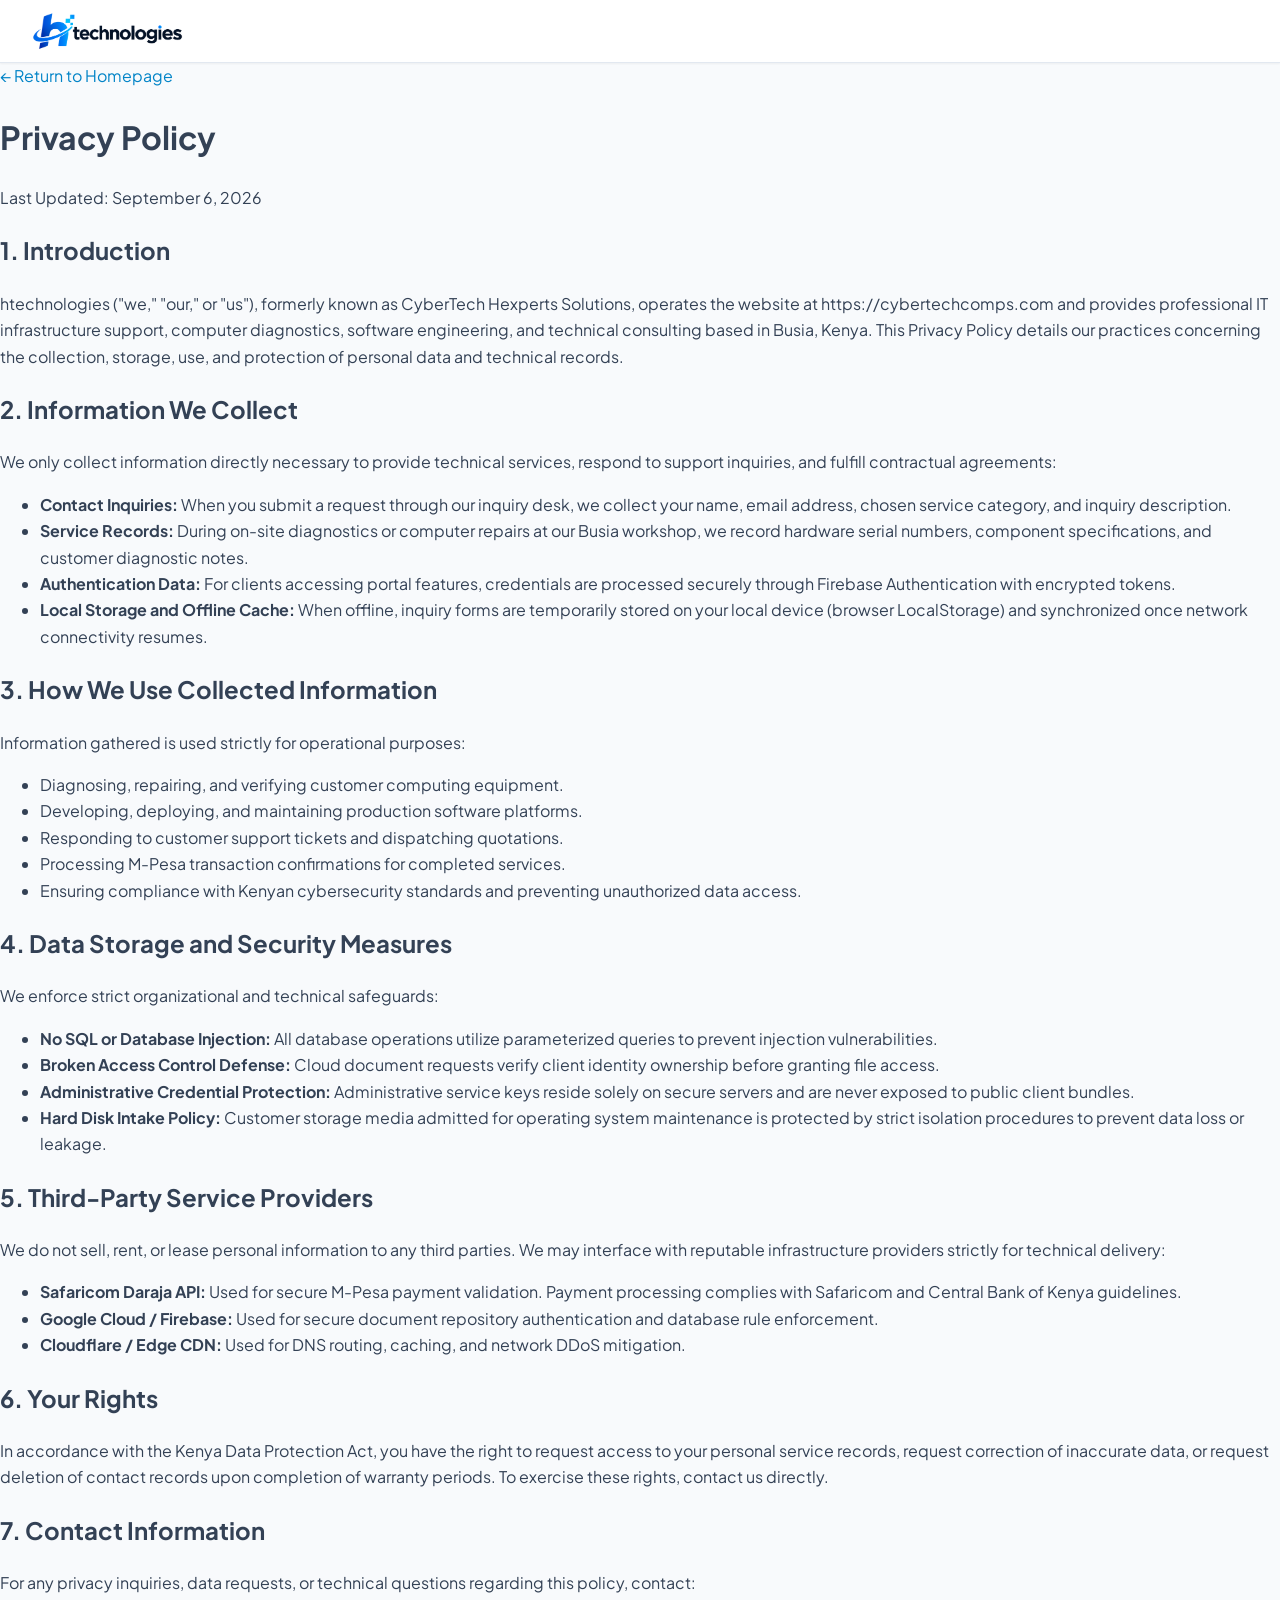
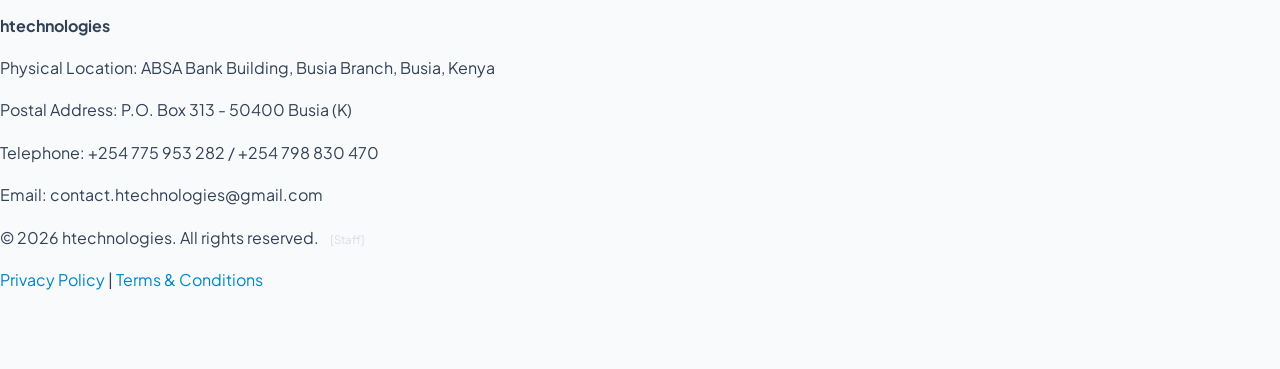
==== privacy.html @ 909699fd "feat: grounded engineering overhaul without vibe-coded tropes" ====
<!DOCTYPE html>
<html lang="en">
<head>
    <meta charset="UTF-8">
    <meta name="viewport" content="width=device-width, initial-scale=1.0">
    <title>Privacy Policy | htechnologies</title>
    <meta name="description" content="Privacy Policy for htechnologies. Learn how we handle client data, service diagnostics, and technical inquiries.">
    <link rel="canonical" href="https://cybertechcomps.com/privacy.html">
    <link rel="icon" type="image/x-icon" href="favicon.ico">
    <link rel="icon" type="image/png" href="htechnologies-icon-192.png">
    <link rel="stylesheet" href="style.css">
</head>
<body class="legal-page">
    <header>
        <a href="index.html" class="logo" aria-label="htechnologies home">
            <img src="htechnologies-logo.png" alt="htechnologies logo" class="header-logo-img">
        </a>
    </header>

    <main class="legal-container">
        <div class="legal-content-card">
            <a href="index.html" class="back-link">&larr; Return to Homepage</a>
            <h1>Privacy Policy</h1>
            <p class="legal-updated">Last Updated: September 6, 2026</p>

            <section>
                <h2>1. Introduction</h2>
                <p>htechnologies ("we," "our," or "us"), formerly known as CyberTech Hexperts Solutions, operates the website at https://cybertechcomps.com and provides professional IT infrastructure support, computer diagnostics, software engineering, and technical consulting based in Busia, Kenya. This Privacy Policy details our practices concerning the collection, storage, use, and protection of personal data and technical records.</p>
            </section>

            <section>
                <h2>2. Information We Collect</h2>
                <p>We only collect information directly necessary to provide technical services, respond to support inquiries, and fulfill contractual agreements:</p>
                <ul>
                    <li><strong>Contact Inquiries:</strong> When you submit a request through our inquiry desk, we collect your name, email address, chosen service category, and inquiry description.</li>
                    <li><strong>Service Records:</strong> During on-site diagnostics or computer repairs at our Busia workshop, we record hardware serial numbers, component specifications, and customer diagnostic notes.</li>
                    <li><strong>Authentication Data:</strong> For clients accessing portal features, credentials are processed securely through Firebase Authentication with encrypted tokens.</li>
                    <li><strong>Local Storage and Offline Cache:</strong> When offline, inquiry forms are temporarily stored on your local device (browser LocalStorage) and synchronized once network connectivity resumes.</li>
                </ul>
            </section>

            <section>
                <h2>3. How We Use Collected Information</h2>
                <p>Information gathered is used strictly for operational purposes:</p>
                <ul>
                    <li>Diagnosing, repairing, and verifying customer computing equipment.</li>
                    <li>Developing, deploying, and maintaining production software platforms.</li>
                    <li>Responding to customer support tickets and dispatching quotations.</li>
                    <li>Processing M-Pesa transaction confirmations for completed services.</li>
                    <li>Ensuring compliance with Kenyan cybersecurity standards and preventing unauthorized data access.</li>
                </ul>
            </section>

            <section>
                <h2>4. Data Storage and Security Measures</h2>
                <p>We enforce strict organizational and technical safeguards:</p>
                <ul>
                    <li><strong>No SQL or Database Injection:</strong> All database operations utilize parameterized queries to prevent injection vulnerabilities.</li>
                    <li><strong>Broken Access Control Defense:</strong> Cloud document requests verify client identity ownership before granting file access.</li>
                    <li><strong>Administrative Credential Protection:</strong> Administrative service keys reside solely on secure servers and are never exposed to public client bundles.</li>
                    <li><strong>Hard Disk Intake Policy:</strong> Customer storage media admitted for operating system maintenance is protected by strict isolation procedures to prevent data loss or leakage.</li>
                </ul>
            </section>

            <section>
                <h2>5. Third-Party Service Providers</h2>
                <p>We do not sell, rent, or lease personal information to any third parties. We may interface with reputable infrastructure providers strictly for technical delivery:</p>
                <ul>
                    <li><strong>Safaricom Daraja API:</strong> Used for secure M-Pesa payment validation. Payment processing complies with Safaricom and Central Bank of Kenya guidelines.</li>
                    <li><strong>Google Cloud / Firebase:</strong> Used for secure document repository authentication and database rule enforcement.</li>
                    <li><strong>Cloudflare / Edge CDN:</strong> Used for DNS routing, caching, and network DDoS mitigation.</li>
                </ul>
            </section>

            <section>
                <h2>6. Your Rights</h2>
                <p>In accordance with the Kenya Data Protection Act, you have the right to request access to your personal service records, request correction of inaccurate data, or request deletion of contact records upon completion of warranty periods. To exercise these rights, contact us directly.</p>
            </section>

            <section>
                <h2>7. Contact Information</h2>
                <p>For any privacy inquiries, data requests, or technical questions regarding this policy, contact:</p>
                <div class="legal-contact-box">
                    <p><strong>htechnologies</strong></p>
                    <p>Physical Location: ABSA Bank Building, Busia Branch, Busia, Kenya</p>
                    <p>Postal Address: P.O. Box 313 - 50400 Busia (K)</p>
                    <p>Telephone: +254 775 953 282 / +254 798 830 470</p>
                    <p>Email: contact.htechnologies@gmail.com</p>
                </div>
            </section>
        </div>
    </main>

    <footer>
        <div class="footer-bottom">
            <p>&copy; 2026 htechnologies. All rights reserved. <a href="login/login.html" class="stealth-login-lock" title="Staff Portal" aria-label="Portal Access">[Staff]</a></p>
            <p>
                <a href="privacy.html" class="footer-legal-link">Privacy Policy</a> | 
                <a href="terms.html" class="footer-legal-link">Terms &amp; Conditions</a>
            </p>
        </div>
    </footer>
</body>
</html>
---- style.css ----
/* ==========================================================================
   CyberTech Hexperts Solutions - Executive Vanguard Design System
   Award-Winning UI/UX, Cohesive Color Story, Plus Jakarta Sans Typography,
   Double-Bezel Architecture & Button-in-Button Micro-Interactions.
   ========================================================================== */

/* --- 1. Typography Import: Plus Jakarta Sans & JetBrains Mono --- */
@import url('https://fonts.googleapis.com/css2?family=Plus+Jakarta+Sans:wght@300;400;500;600;700;800&family=JetBrains+Mono:wght@400;500;600&display=swap');

/* --- 2. Design Tokens (:root) --- */
:root {
    /* Brand & Accent Color Story */
    --primary-color: #0284c7;             /* Brand Sapphire / Sky 600 */
    --primary-color-darker: #0369a1;      /* Deep Sapphire / Sky 700 */
    --primary-hover: #0369a1;
    --primary-light: rgba(2, 132, 199, 0.08);
    --primary-glow: rgba(2, 132, 199, 0.35);

    /* Kinetic Tech Accents */
    --accent-cyan: #0284c7;               /* Brand Steel / Sky 600 */
    --accent-emerald: #059669;            /* Emerald for live operational uptime */

    /* Typography & Contrast System */
    --text-color-dark: #0f172a;           /* Slate 900: High-contrast headings */
    --text-color-medium: #334155;         /* Slate 700: Readable, accessible body */
    --text-color-muted: #64748b;          /* Slate 500: Subtitles, captions, metadata */
    --text-color-light: #ffffff;          /* Pure White */

    /* Surfaces & Elevating Backgrounds */
    --background-color-body: #f8fafc;     /* Slate 50 Canvas */
    --background-color-light: #ffffff;    /* Card Surface */
    --surface-glass: rgba(255, 255, 255, 0.95);
    --surface-dark: #0f172a;              /* Deep Solid Slate */
    --surface-dark-card: #0f172a;         /* Slate 900 Surface */
    --surface-dark-accent: #1e293b;       /* Slate 800 Surface */

    /* Hairline Concentric Borders */
    --border-color: #e2e8f0;              /* Hairline Card Border */
    --border-color-subtle: #cbd5e1;
    --border-dark: rgba(255, 255, 255, 0.12);
    --border-dark-hover: rgba(2, 132, 199, 0.5);

    /* Concentric Radii (Grounded & Modern, No Pills) */
    --border-radius-sm: 4px;
    --border-radius-btn: 6px;
    --border-radius-badge: 4px;
    --border-radius: 8px;                 /* Standard Card Radius */
    --border-radius-lg: 12px;             /* Section Containers */
    --border-radius-pill: 6px;            /* Replaced pill with clean modern 6px */

    /* Multi-Layered Soft Ambient Shadows */
    --shadow-sm: 0 1px 2px rgba(0, 0, 0, 0.05);
    --shadow-md: 0 4px 6px -1px rgba(15, 23, 42, 0.06), 0 2px 4px -2px rgba(15, 23, 42, 0.04);
    --shadow-lg: 0 10px 15px -3px rgba(15, 23, 42, 0.07), 0 4px 6px -4px rgba(15, 23, 42, 0.04);
    --shadow-xl: 0 20px 25px -5px rgba(15, 23, 42, 0.08), 0 8px 10px -6px rgba(15, 23, 42, 0.04);
    --shadow-dark: 0 15px 30px -10px rgba(0, 0, 0, 0.4);
    --box-shadow-color: rgba(15, 23, 42, 0.06);

    /* Layout & Font Specs */
    --font-family: 'Plus Jakarta Sans', -apple-system, BlinkMacSystemFont, 'Segoe UI', Roboto, sans-serif;
    --font-mono: 'JetBrains Mono', monospace;
    --container-padding: 32px;
    --max-content-width: 1240px;
    --physics-transition: background 0.15s ease, border-color 0.15s ease, color 0.15s ease, box-shadow 0.15s ease;
}

/* --- 3. Global Reset & Base Styles --- */
*, *::before, *::after {
    box-sizing: border-box;
}

html {
    scroll-behavior: smooth;
}

body {
    font-family: var(--font-family);
    margin: 0;
    padding: 0 0 60px;
    background-color: var(--background-color-body);
    color: var(--text-color-medium);
    line-height: 1.65;
    -webkit-font-smoothing: antialiased;
    -moz-osx-font-smoothing: grayscale;
}

img {
    max-width: 100%;
    height: auto;
    display: block;
}

a {
    color: var(--primary-color);
    text-decoration: none;
    transition: var(--physics-transition);
}

/* --- 4. Section Headers & Eyebrows --- */
.section-header {
    text-align: center;
    max-width: 760px;
    margin: 0 auto 40px;
}

.section-pill-tag {
    display: inline-flex;
    align-items: center;
    gap: 6px;
    font-size: 0.76rem;
    font-weight: 700;
    text-transform: uppercase;
    letter-spacing: 0.05em;
    background: #e0f2fe;
    color: #0369a1;
    border: 1px solid #bae6fd;
    padding: 4px 10px;
    border-radius: var(--border-radius-badge);
    margin-bottom: 12px;
}

.section-title {
    font-size: clamp(1.85rem, 3.5vw, 2.4rem);
    font-weight: 800;
    color: var(--text-color-dark);
    letter-spacing: -0.03em;
    line-height: 1.25;
    margin: 0 0 12px;
}

.section-subtitle {
    font-size: 1.02rem;
    color: var(--text-color-muted);
    line-height: 1.6;
    margin: 0 auto;
}

.gradient-text {
    color: var(--primary-color);
    font-weight: 800;
}

/* --- 5. Backend Outage & Network Health Banner --- */
.status-banner {
    position: sticky;
    top: 0;
    left: 0;
    width: 100%;
    z-index: 10000;
    background: #fef3c7;
    border-bottom: 1px solid #fcd34d;
    padding: 10px 16px;
    box-shadow: var(--shadow-sm);
    transition: transform 0.3s ease, opacity 0.3s ease;
}

.status-banner.hidden {
    display: none;
}

.status-banner-content {
    max-width: var(--max-content-width);
    margin: 0 auto;
    display: flex;
    align-items: center;
    justify-content: center;
    gap: 12px;
    font-size: 0.88rem;
    color: #92400e;
    font-weight: 600;
    flex-wrap: wrap;
}

.status-banner-btn {
    background: #d97706;
    color: #ffffff;
    border: none;
    padding: 4px 12px;
    border-radius: var(--border-radius-pill);
    font-size: 0.78rem;
    font-weight: 700;
    cursor: pointer;
    transition: var(--physics-transition);
}

.status-banner-btn:hover {
    background: #b45309;
}

/* --- 6. Top Navigation Bar (Full-Width, Left-Aligned Brand Header) --- */
header {
    position: sticky;
    top: 0;
    left: 0;
    width: 100%;
    margin: 0;
    z-index: 1000;
    background: #ffffff;
    border-bottom: 1px solid var(--border-color);
    border-radius: 0;
    padding: 12px 32px;
    box-sizing: border-box;
    display: flex;
    justify-content: flex-start;
    align-items: center;
    box-shadow: var(--shadow-sm);
    transition: var(--physics-transition);
}

header:hover {
    border-color: var(--border-color);
    box-shadow: var(--shadow-sm);
}

header .logo {
    display: flex;
    align-items: center;
    justify-content: flex-start;
    text-decoration: none;
    line-height: 1;
}

header .logo img,
header .header-logo-img {
    height: 38px;
    width: auto;
    max-width: 210px;
    object-fit: contain;
    display: block;
}

/* Stealth Portal Links in Footer ("Hidden where no one can see") */
.stealth-login-lock {
    color: #334155;
    opacity: 0.15;
    text-decoration: none;
    font-size: 0.72rem;
    margin-left: 8px;
    vertical-align: middle;
    transition: opacity 0.3s ease, color 0.3s ease;
    cursor: default;
    user-select: none;
}

.stealth-login-lock:hover {
    opacity: 0.95;
    color: #00e5ff;
    cursor: pointer;
}

.stealth-login-dot {
    color: inherit;
    text-decoration: none;
    cursor: default;
    transition: color 0.2s ease;
}

.stealth-login-dot:hover {
    color: var(--primary-color);
    cursor: pointer;
}

/* Mobile Hamburger Button */
.mobile-menu-btn {
    display: none;
    background: transparent;
    border: none;
    cursor: pointer;
    padding: 8px;
    flex-direction: column;
    gap: 5px;
}

.hamburger-bar {
    width: 22px;
    height: 2px;
    background-color: var(--text-color-dark);
    border-radius: 2px;
    transition: var(--physics-transition);
}

/* --- 7. Hero Section with Engineering CTAs --- */
.hero-section {
    padding: 64px 20px 48px;
    max-width: 1100px;
    margin: 0 auto;
    text-align: center;
}

.hero-status-pill {
    display: inline-flex;
    align-items: center;
    gap: 8px;
    background: #ecfdf5;
    color: #065f46;
    border: 1px solid #a7f3d0;
    padding: 6px 14px;
    border-radius: var(--border-radius-badge);
    font-size: 0.82rem;
    font-weight: 700;
    letter-spacing: 0.02em;
    margin-bottom: 22px;
}

.status-indicator-dot {
    width: 8px;
    height: 8px;
    background: #059669;
    border-radius: 50%;
}

.hero-title {
    font-size: clamp(2.2rem, 4.5vw, 3.4rem);
    font-weight: 800;
    letter-spacing: -0.03em;
    line-height: 1.2;
    color: var(--text-color-dark);
    margin: 0 0 20px;
}

.hero-subtitle {
    font-size: clamp(1.02rem, 1.8vw, 1.18rem);
    color: var(--text-color-medium);
    max-width: 840px;
    margin: 0 auto 36px;
    line-height: 1.65;
}

.hero-subtitle strong {
    color: var(--text-color-dark);
}

/* Clean Engineering Buttons (Grounded Rectangular 6px Radius) */
.hero-cta-group {
    display: flex;
    justify-content: center;
    align-items: center;
    gap: 14px;
    flex-wrap: wrap;
    margin-bottom: 32px;
}

.btn,
.btn-nested-pill {
    display: inline-flex;
    align-items: center;
    justify-content: center;
    gap: 8px;
    padding: 12px 22px;
    border-radius: var(--border-radius-btn);
    font-weight: 600;
    font-size: 0.95rem;
    cursor: pointer;
    text-decoration: none;
    transition: var(--physics-transition);
}

.btn-primary,
.btn-primary.btn-nested-pill {
    background: var(--primary-color);
    color: #ffffff;
    border: 1px solid var(--primary-color);
    box-shadow: var(--shadow-sm);
}

.btn-primary:hover,
.btn-primary.btn-nested-pill:hover {
    background: var(--primary-hover);
    border-color: var(--primary-hover);
    box-shadow: var(--shadow-md);
}

.btn-secondary,
.btn-secondary.btn-nested-pill {
    background: #ffffff;
    color: var(--text-color-dark);
    border: 1px solid var(--border-color);
    box-shadow: var(--shadow-sm);
}

.btn-secondary:hover,
.btn-secondary.btn-nested-pill:hover {
    border-color: #cbd5e1;
    color: var(--primary-color);
    background: #f8fafc;
    box-shadow: var(--shadow-md);
}

.btn-icon-circle {
    display: none;
}

/* --- 8. Bio & Categorized Skills Matrix (#bio) --- */
.bio-section {
    background: #ffffff;
    border: 1px solid var(--border-color);
    border-radius: var(--border-radius-lg);
    padding: 60px 48px;
    margin: 44px auto;
    max-width: var(--max-content-width);
    box-shadow: var(--shadow-md);
}

.bio-grid {
    display: grid;
    grid-template-columns: 0.8fr 1.2fr;
    gap: 48px;
    align-items: start;
}

/* Double-Bezel Hardware Profile Card with Sticky Pinned Scroll & 3D Depth */
.bio-profile-card {
    background: #f8fafc;
    border: 1px solid var(--border-color);
    border-radius: 24px;
    padding: 8px;
    box-shadow: var(--shadow-sm);
    position: sticky;
    top: 96px;
    z-index: 10;
    will-change: transform;
    transform-style: preserve-3d;
    transition: transform 0.3s cubic-bezier(0.16, 1, 0.3, 1), box-shadow 0.3s cubic-bezier(0.16, 1, 0.3, 1), border-color 0.3s ease;
}

.bio-profile-card:hover {
    border-color: rgba(2, 132, 199, 0.35);
    box-shadow: 0 20px 35px -10px rgba(2, 132, 199, 0.12), 0 10px 15px -5px rgba(0, 0, 0, 0.04);
}

.bio-image-frame {
    border-radius: 18px;
    overflow: hidden;
    position: relative;
    background: #0f172a;
}

.bio-image-frame img {
    width: 100%;
    height: 380px;
    object-fit: cover;
    object-position: center top;
    transition: transform 0.5s cubic-bezier(0.16, 1, 0.3, 1);
    display: block;
}

.bio-profile-card:hover .bio-image-frame img {
    transform: scale(1.035);
}

.bio-card-meta {
    padding: 20px 16px;
    text-align: center;
    background: #ffffff;
    border-radius: 16px;
    margin-top: 8px;
    border: 1px solid var(--border-color);
}

.bio-meta-name {
    font-size: 1.4rem;
    font-weight: 800;
    color: var(--text-color-dark);
    margin: 0 0 4px;
    letter-spacing: -0.02em;
}

.bio-meta-role {
    font-size: 0.88rem;
    font-weight: 600;
    color: var(--primary-color);
    margin: 0 0 8px;
}

.bio-meta-location {
    font-size: 0.82rem;
    color: var(--text-color-muted);
    margin: 0;
    display: flex;
    align-items: center;
    justify-content: center;
    gap: 4px;
}

/* Bio Content & Skills Matrix */
.bio-content h2 {
    font-size: clamp(1.6rem, 3vw, 2.1rem);
    font-weight: 800;
    color: var(--text-color-dark);
    letter-spacing: -0.025em;
    line-height: 1.25;
    margin: 8px 0 16px;
}

.bio-content p {
    font-size: 0.98rem;
    color: var(--text-color-medium);
    line-height: 1.7;
    margin-bottom: 16px;
}

.skills-matrix {
    margin-top: 28px;
    display: flex;
    flex-direction: column;
    gap: 18px;
}

.skill-group {
    background: #f8fafc;
    border: 1px solid var(--border-color-subtle);
    border-radius: 14px;
    padding: 16px 20px;
    transition: transform 0.25s cubic-bezier(0.16, 1, 0.3, 1), border-color 0.2s ease, box-shadow 0.2s ease, background 0.2s ease;
}

.skill-group:hover {
    background: #ffffff;
    border-color: rgba(2, 132, 199, 0.3);
    box-shadow: var(--shadow-sm);
    transform: translateX(4px);
}

.skill-group-title {
    font-size: 0.92rem;
    font-weight: 800;
    color: var(--text-color-dark);
    margin: 0 0 10px;
    display: flex;
    align-items: center;
    gap: 8px;
    letter-spacing: -0.01em;
}

.skill-group-title .icon {
    font-size: 1.1rem;
}

.skill-badges {
    display: flex;
    flex-wrap: wrap;
    gap: 8px;
}

.skill-pill {
    display: inline-flex;
    align-items: center;
    padding: 5px 12px;
    background: #ffffff;
    border: 1px solid var(--border-color);
    border-radius: var(--border-radius-pill);
    font-size: 0.78rem;
    font-weight: 600;
    color: var(--text-color-medium);
    transition: var(--physics-transition);
}

.skill-pill:hover {
    background: var(--primary-light);
    border-color: rgba(2, 132, 199, 0.3);
    color: var(--primary-color);
    transform: translateY(-1px);
}

/* --- 9. Featured Flagship Systems Bento (#flagship-projects) --- */
.flagship-section {
    margin: 56px auto;
    max-width: var(--max-content-width);
    padding: 0 8px;
}

.flagship-grid {
    display: grid;
    grid-template-columns: repeat(2, 1fr);
    gap: 28px;
}

.flagship-card {
    background: #ffffff;
    border: 1px solid var(--border-color);
    border-radius: var(--border-radius-lg);
    padding: 34px 30px;
    box-shadow: var(--shadow-sm);
    display: flex;
    flex-direction: column;
    justify-content: space-between;
    transition: var(--physics-transition);
    position: relative;
    overflow: hidden;
}

.flagship-card::before {
    content: '';
    position: absolute;
    top: 0;
    left: 0;
    right: 0;
    height: 3px;
    background: linear-gradient(90deg, #0284c7, #00e5ff);
    opacity: 0;
    transition: opacity 0.3s ease;
}

.flagship-card:hover {
    border-color: rgba(2, 132, 199, 0.35);
    box-shadow: var(--shadow-xl);
    transform: translateY(-4px);
}

.flagship-card:hover::before {
    opacity: 1;
}

.flagship-meta {
    display: flex;
    justify-content: space-between;
    align-items: center;
    gap: 12px;
    margin-bottom: 14px;
}

.flagship-badge {
    font-size: 0.74rem;
    font-weight: 700;
    text-transform: uppercase;
    letter-spacing: 0.05em;
    color: var(--primary-color);
    background: var(--primary-light);
    border: 1px solid rgba(2, 132, 199, 0.2);
    padding: 4px 10px;
    border-radius: var(--border-radius-pill);
}

.flagship-status {
    display: inline-flex;
    align-items: center;
    gap: 6px;
    font-size: 0.76rem;
    font-weight: 700;
    color: #059669;
}

.flagship-status-dot {
    width: 7px;
    height: 7px;
    background: #10b981;
    border-radius: 50%;
    box-shadow: 0 0 8px #10b981;
}

.flagship-card h3 {
    font-size: 1.35rem;
    font-weight: 800;
    color: var(--text-color-dark);
    margin: 0 0 10px;
    letter-spacing: -0.02em;
}

.flagship-desc {
    font-size: 0.92rem;
    color: var(--text-color-medium);
    line-height: 1.6;
    margin: 0 0 20px;
}

.flagship-tags {
    display: flex;
    flex-wrap: wrap;
    gap: 6px;
    margin-bottom: 24px;
}

.flagship-tag {
    padding: 4px 10px;
    background: #f1f5f9;
    border-radius: 6px;
    font-size: 0.74rem;
    font-weight: 600;
    color: var(--text-color-muted);
}

.flagship-actions {
    margin-top: auto;
}

.flagship-link-primary.btn-nested-pill {
    display: inline-flex;
    align-items: center;
    justify-content: space-between;
    width: 100%;
    padding: 10px 12px 10px 20px;
    background: #f8fafc;
    border: 1.5px solid var(--border-color);
    border-radius: var(--border-radius-pill);
    color: var(--text-color-dark);
    font-weight: 700;
    font-size: 0.9rem;
    transition: var(--physics-transition);
}

.flagship-link-primary.btn-nested-pill .btn-icon-circle {
    width: 32px;
    height: 32px;
    background: rgba(2, 132, 199, 0.1);
    color: var(--primary-color);
    font-size: 1rem;
}

.flagship-link-primary.btn-nested-pill:hover {
    background: var(--primary-color);
    border-color: var(--primary-color);
    color: #ffffff;
    transform: translateY(-2px);
    box-shadow: 0 8px 20px -3px rgba(2, 132, 199, 0.4);
}

.flagship-link-primary.btn-nested-pill:hover .btn-icon-circle {
    background: #ffffff;
    color: var(--primary-color);
    transform: translateX(2px);
}

/* Bento Bottom CTA Banner */
.flagship-bottom-cta {
    margin-top: 36px;
    background: linear-gradient(145deg, #090e1a 0%, #0f172a 100%);
    border: 1px solid rgba(255, 255, 255, 0.08);
    border-radius: var(--border-radius-lg);
    padding: 8px;
    box-shadow: var(--shadow-xl);
}

.cta-inner-shell {
    background: rgba(255, 255, 255, 0.03);
    border: 1px solid rgba(255, 255, 255, 0.06);
    border-radius: calc(var(--border-radius-lg) - 6px);
    padding: 36px 40px;
    display: flex;
    justify-content: space-between;
    align-items: center;
    gap: 28px;
}

.cta-text-content h3 {
    color: #ffffff;
    font-size: 1.35rem;
    font-weight: 800;
    margin: 0 0 6px;
    letter-spacing: -0.02em;
}

.cta-text-content p {
    color: #94a3b8;
    font-size: 0.92rem;
    margin: 0;
    line-height: 1.5;
}

.cta-link.btn-nested-pill {
    background: linear-gradient(135deg, #0284c7 0%, #0369a1 100%);
    color: #ffffff;
    border: none;
    white-space: nowrap;
    padding: 10px 12px 10px 24px;
    box-shadow: 0 8px 20px -3px rgba(2, 132, 199, 0.45);
    flex-shrink: 0;
}

.cta-link.btn-nested-pill:hover {
    transform: translateY(-2px);
    box-shadow: 0 12px 25px -3px rgba(2, 132, 199, 0.55);
}

/* --- 10. Client Testimonials Section --- */
.testimonials {
    background: #ffffff;
    border: 1px solid var(--border-color);
    border-radius: var(--border-radius-lg);
    padding: 60px 48px;
/* --- 10. Engineering Standards & Service Commitments Section --- */
.standards-section,
.testimonials {
    background: #ffffff;
    border: 1px solid var(--border-color);
    border-radius: var(--border-radius-lg);
    padding: 56px 40px;
    margin: 48px auto;
    max-width: var(--max-content-width);
    box-shadow: var(--shadow-sm);
}

.standards-grid,
.testimonials-grid {
    display: grid;
    grid-template-columns: repeat(3, 1fr);
    gap: 24px;
}

.standard-card,
.testimonial {
    background: #f8fafc;
    border: 1px solid var(--border-color);
    border-radius: var(--border-radius);
    padding: 28px 24px;
    display: flex;
    flex-direction: column;
    transition: var(--physics-transition);
}

.standard-card:hover,
.testimonial:hover {
    background: #ffffff;
    border-color: #cbd5e1;
    box-shadow: var(--shadow-md);
}

.standard-badge {
    display: inline-flex;
    align-items: center;
    gap: 6px;
    background: #e0f2fe;
    color: #0369a1;
    padding: 4px 10px;
    border-radius: var(--border-radius-badge);
    font-size: 0.75rem;
    font-weight: 700;
    text-transform: uppercase;
    letter-spacing: 0.04em;
    margin-bottom: 16px;
    align-self: flex-start;
}

.standard-title {
    font-size: 1.12rem;
    font-weight: 700;
    color: var(--text-color-dark);
    margin: 0 0 10px;
}

.standard-desc {
    font-size: 0.92rem;
    color: var(--text-color-medium);
    line-height: 1.6;
    margin: 0;
}

/* --- 11. Quick Contact & Office Strip (Redesigned Modern Hub) --- */
.quick-contact-section {
    padding: var(--container-padding);
    background-color: var(--background-color-light);
    border: 1px solid var(--border-color);
    border-radius: var(--border-radius-lg);
    box-shadow: var(--shadow-lg);
    margin: 56px auto;
    max-width: var(--max-content-width);
}

.quick-contact-layout {
    display: grid;
    grid-template-columns: 1.18fr 0.82fr;
    gap: 32px;
    align-items: stretch;
}

/* Left Card: Inquiry Form */
.contact-form-container {
    background: #ffffff;
    border: 1px solid var(--border-color);
    border-radius: var(--border-radius-lg);
    padding: 36px 32px;
    box-shadow: var(--shadow-sm);
    display: flex;
    flex-direction: column;
    justify-content: space-between;
}

.form-card-header {
    margin-bottom: 20px;
}

.form-badge {
    display: inline-flex;
    align-items: center;
    gap: 6px;
    background: var(--primary-light);
    color: var(--primary-color);
    border: 1px solid rgba(2, 132, 199, 0.22);
    padding: 4px 12px;
    border-radius: var(--border-radius-pill);
    font-size: 0.76rem;
    font-weight: 700;
    text-transform: uppercase;
    letter-spacing: 0.05em;
    margin-bottom: 12px;
}

.contact-form-container h3 {
    margin: 0 0 6px 0;
    font-size: 1.55rem;
    font-weight: 800;
    color: var(--text-color-dark);
    letter-spacing: -0.02em;
}

.contact-form-container p.form-subtitle {
    margin: 0;
    font-size: 0.9rem;
    color: var(--text-color-muted);
    line-height: 1.5;
}

#inquiry-form {
    display: flex;
    flex-direction: column;
    gap: 16px;
    margin-top: 4px;
}

.form-grid-2 {
    display: grid;
    grid-template-columns: 1fr 1fr;
    gap: 16px;
}

.form-field {
    display: flex;
    flex-direction: column;
    gap: 6px;
    width: 100%;
}

.form-field label {
    font-size: 0.84rem;
    font-weight: 700;
    color: var(--text-color-dark);
    letter-spacing: -0.01em;
    display: block;
}

.req-star {
    color: #ef4444;
    font-weight: 700;
}

.form-field input[type="text"],
.form-field input[type="email"],
.form-field select,
.form-field textarea {
    width: 100%;
    box-sizing: border-box;
    padding: 12px 16px;
    background: #f8fafc;
    border: 1.5px solid #e2e8f0;
    border-radius: 12px;
    font-size: 0.92rem;
    font-family: var(--font-family);
    color: #0f172a;
    line-height: 1.5;
    transition: border-color 0.2s ease, background 0.2s ease, box-shadow 0.2s ease;
}

.form-field input[type="text"]:hover,
.form-field input[type="email"]:hover,
.form-field select:hover,
.form-field textarea:hover {
    border-color: #cbd5e1;
    background: #ffffff;
}

.form-field input[type="text"]:focus,
.form-field input[type="email"]:focus,
.form-field select:focus,
.form-field textarea:focus {
    outline: none;
    border-color: var(--primary-color);
    background: #ffffff;
    box-shadow: 0 0 0 4px rgba(2, 132, 199, 0.12);
}

.form-field input::placeholder,
.form-field textarea::placeholder {
    color: #94a3b8;
    font-size: 0.88rem;
}

/* Custom Select Dropdown Styling */
.select-wrapper {
    position: relative;
    width: 100%;
}

.select-wrapper select {
    appearance: none;
    -webkit-appearance: none;
    -moz-appearance: none;
    cursor: pointer;
    padding-right: 40px;
    background-image: url("data:image/svg+xml,%3Csvg xmlns='http://www.w3.org/2000/svg' width='16' height='16' viewBox='0 0 24 24' fill='none' stroke='%230284c7' stroke-width='2.5' stroke-linecap='round' stroke-linejoin='round'%3E%3Cpolyline points='6 9 12 15 18 9'%3E%3C/polyline%3E%3C/svg%3E");
    background-repeat: no-repeat;
    background-position: right 14px center;
}

.form-field textarea {
    resize: vertical;
    min-height: 110px;
}

.btn-submit-inquiry {
    width: 100%;
    display: inline-flex;
    align-items: center;
    justify-content: center;
    gap: 10px;
    padding: 14px 24px;
    background: linear-gradient(135deg, #0284c7 0%, #0369a1 100%);
    color: #ffffff;
    border: none;
    border-radius: 12px;
    font-size: 0.98rem;
    font-weight: 700;
    font-family: inherit;
    cursor: pointer;
    box-shadow: 0 10px 22px -4px rgba(2, 132, 199, 0.42);
    transition: transform 0.2s ease, box-shadow 0.2s ease, filter 0.2s ease;
    margin-top: 4px;
}

.btn-submit-inquiry:hover {
    transform: translateY(-2px);
    box-shadow: 0 14px 28px -4px rgba(2, 132, 199, 0.52);
    filter: brightness(1.05);
}

.btn-submit-inquiry:active {
    transform: translateY(0);
}

.btn-submit-inquiry .btn-arrow {
    font-size: 1.15rem;
    line-height: 1;
    transition: transform 0.2s ease;
}

.btn-submit-inquiry:hover .btn-arrow {
    transform: translateX(4px);
}

.form-trust-strip {
    display: flex;
    align-items: center;
    justify-content: center;
    flex-wrap: wrap;
    gap: 8px;
    margin-top: 8px;
    font-size: 0.77rem;
    font-weight: 600;
    color: var(--text-color-muted);
}

.trust-dot {
    color: #cbd5e1;
}

.form-status-alert {
    animation: fadeInAlert 0.35s ease-out forwards;
    border-radius: 12px;
    box-shadow: var(--shadow-sm);
}

@keyframes fadeInAlert {
    from {
        opacity: 0;
        transform: translateY(-6px);
    }
    to {
        opacity: 1;
        transform: translateY(0);
    }
}

/* Right Card: Physical Headquarters */
.office-info-strip {
    background: linear-gradient(145deg, #090e1a 0%, #0f172a 100%);
    border: 1px solid rgba(255, 255, 255, 0.08);
    border-radius: var(--border-radius-lg);
    padding: 34px 28px;
    color: #e2e8f0;
    box-shadow: var(--shadow-dark);
    display: flex;
    flex-direction: column;
    justify-content: space-between;
}

.office-header-bar {
    display: flex;
    align-items: flex-start;
    justify-content: space-between;
    gap: 12px;
    margin-bottom: 20px;
    padding-bottom: 16px;
    border-bottom: 1px solid rgba(255, 255, 255, 0.08);
}

.office-badge-title {
    display: flex;
    align-items: center;
    gap: 8px;
}

.office-title-icon {
    font-size: 1.3rem;
}

.office-header-bar h3 {
    color: #ffffff;
    font-size: 1.35rem;
    font-weight: 800;
    margin: 0;
    letter-spacing: -0.015em;
}

.office-sub {
    font-size: 0.8rem;
    color: #94a3b8;
    margin: 4px 0 0 0;
}

.office-status-pill {
    display: inline-flex;
    align-items: center;
    gap: 7px;
    background: rgba(16, 185, 129, 0.15);
    color: #34d399;
    border: 1px solid rgba(16, 185, 129, 0.35);
    padding: 5px 12px;
    border-radius: var(--border-radius-pill);
    font-size: 0.74rem;
    font-weight: 700;
    letter-spacing: 0.03em;
    white-space: nowrap;
}

.pulse-dot {
    width: 7px;
    height: 7px;
    background: #10b981;
    border-radius: 50%;
    box-shadow: 0 0 8px #10b981;
    animation: pulseGlow 2s infinite ease-in-out;
}

.office-cards-stack {
    display: flex;
    flex-direction: column;
    gap: 12px;
    margin-bottom: 20px;
}

.office-card-item {
    background: rgba(255, 255, 255, 0.04);
    border: 1px solid rgba(255, 255, 255, 0.07);
    border-radius: 14px;
    padding: 13px 16px;
    display: flex;
    align-items: flex-start;
    gap: 14px;
    transition: var(--physics-transition);
}

.office-card-item:hover {
    background: rgba(255, 255, 255, 0.07);
    border-color: rgba(0, 229, 255, 0.3);
    transform: translateX(2px);
}

.card-item-icon {
    font-size: 1.15rem;
    line-height: 1;
    padding: 8px;
    background: rgba(255, 255, 255, 0.05);
    border-radius: 10px;
    flex-shrink: 0;
}

.card-item-body {
    flex: 1;
    min-width: 0;
}

.card-item-label {
    display: block;
    font-size: 0.72rem;
    font-weight: 800;
    text-transform: uppercase;
    letter-spacing: 0.06em;
    color: var(--accent-cyan);
    margin-bottom: 3px;
}

.card-item-value {
    font-size: 0.88rem;
    color: #cbd5e1;
    line-height: 1.5;
}

.card-item-value strong {
    color: #ffffff;
    font-weight: 700;
}

.office-link {
    color: #38bdf8;
    text-decoration: none;
    font-weight: 600;
    transition: color 0.2s ease;
}

.office-link:hover {
    color: var(--accent-cyan);
    text-decoration: underline;
}

.phone-div {
    color: rgba(255, 255, 255, 0.2);
    margin: 0 4px;
}

/* Hours Schedule List */
.hours-schedule {
    display: flex;
    flex-direction: column;
    gap: 5px;
    margin-top: 2px;
}

.sched-row {
    display: flex;
    justify-content: space-between;
    align-items: center;
    font-size: 0.82rem;
    color: #94a3b8;
    padding-bottom: 3px;
    border-bottom: 1px dashed rgba(255, 255, 255, 0.06);
}

.sched-row:last-child {
    border-bottom: none;
    padding-bottom: 0;
}

.sched-day {
    color: #cbd5e1;
}

.sched-time {
    color: #f1f5f9;
    font-weight: 600;
}

.sched-closed {
    color: #f87171;
    background: rgba(239, 68, 68, 0.15);
    padding: 1px 8px;
    border-radius: var(--border-radius-pill);
    font-size: 0.72rem;
    font-weight: 700;
}

/* Quick Actions in Office Card */
.office-quick-actions {
    display: grid;
    grid-template-columns: repeat(3, 1fr);
    gap: 8px;
    padding-top: 18px;
    border-top: 1px solid rgba(255, 255, 255, 0.08);
}

.office-action-btn {
    display: inline-flex;
    align-items: center;
    justify-content: center;
    gap: 6px;
    font-size: 0.8rem;
    font-weight: 700;
    padding: 10px 8px;
    border-radius: var(--border-radius-pill);
    text-decoration: none;
    transition: var(--physics-transition);
    white-space: nowrap;
    text-align: center;
}

.office-action-btn.call-btn {
    background: rgba(2, 132, 199, 0.2);
    color: #38bdf8;
    border: 1px solid rgba(2, 132, 199, 0.45);
}

.office-action-btn.call-btn:hover {
    background: var(--primary-color);
    color: #ffffff;
    box-shadow: 0 4px 12px rgba(2, 132, 199, 0.4);
}

.office-action-btn.wa-btn {
    background: rgba(37, 211, 102, 0.16);
    color: #25d366;
    border: 1px solid rgba(37, 211, 102, 0.4);
}

.office-action-btn.wa-btn:hover {
    background: #25d366;
    color: #ffffff;
    box-shadow: 0 4px 12px rgba(37, 211, 102, 0.4);
}

.office-action-btn.map-btn {
    background: rgba(255, 255, 255, 0.08);
    color: #f1f5f9;
    border: 1px solid rgba(255, 255, 255, 0.15);
}

.office-action-btn.map-btn:hover {
    background: rgba(255, 255, 255, 0.16);
    color: #ffffff;
    box-shadow: 0 4px 12px rgba(255, 255, 255, 0.1);
}

/* --- 12. Unified Modern 4-Column Footer --- */
footer {
    background: var(--surface-dark);
    color: #94a3b8;
    border-top: 1px solid var(--border-dark);
    border-radius: var(--border-radius-lg);
    padding: 60px 48px 32px;
    margin: 56px auto 0;
    max-width: var(--max-content-width);
    display: grid;
    grid-template-columns: 1.2fr 1fr 1fr 0.8fr;
    gap: 40px;
}

.footer-section h3 {
    color: #ffffff;
    font-size: 1.1rem;
    font-weight: 800;
    margin: 0 0 16px;
    letter-spacing: -0.02em;
}

.footer-section p {
    font-size: 0.88rem;
    color: #94a3b8;
    line-height: 1.6;
    margin: 0 0 12px;
}

.footer-section a {
    color: #cbd5e1;
    transition: var(--physics-transition);
}

.footer-section a:hover {
    color: var(--accent-cyan);
}

.footer-section form {
    display: flex;
    gap: 8px;
    margin-bottom: 12px;
}

.footer-section input[type="email"] {
    flex: 1;
    padding: 10px 14px;
    background: rgba(255, 255, 255, 0.06);
    border: 1px solid rgba(255, 255, 255, 0.12);
    border-radius: var(--border-radius-sm);
    color: #ffffff;
    font-size: 0.88rem;
    font-family: inherit;
}

.footer-section input[type="email"]:focus {
    outline: none;
    border-color: var(--primary-color);
    background: rgba(255, 255, 255, 0.1);
}

.footer-section button[type="submit"] {
    background: var(--primary-color);
    color: #ffffff;
    border: none;
    padding: 10px 18px;
    border-radius: var(--border-radius-sm);
    font-weight: 700;
    font-size: 0.85rem;
    cursor: pointer;
    transition: var(--physics-transition);
}

.footer-section button[type="submit"]:hover {
    background: var(--primary-color-darker);
}

.footer-bottom {
    grid-column: 1 / -1;
    border-top: 1px solid rgba(255, 255, 255, 0.08);
    padding-top: 24px;
    margin-top: 16px;
    display: flex;
    justify-content: space-between;
    align-items: center;
    flex-wrap: wrap;
    gap: 12px;
    font-size: 0.82rem;
    color: #64748b;
}

.footer-bottom p {
    margin: 0;
}

/* --- 13. Responsive Media Queries (Mobile & Tablet) --- */
@media screen and (max-width: 1024px) {
    .bio-grid {
        grid-template-columns: 1fr;
        gap: 36px;
    }

    .bio-profile-card {
        position: static;
        top: auto;
    }

    .bio-image-frame img {
        height: 340px;
    }

    .flagship-grid {
        grid-template-columns: 1fr;
        gap: 24px;
    }

    .hero-stats-bar {
        grid-template-columns: repeat(2, 1fr);
        gap: 14px;
    }

    .testimonials-grid {
        grid-template-columns: 1fr;
        gap: 20px;
    }

    .quick-contact-layout {
        grid-template-columns: 1fr;
        gap: 28px;
    }

    .cta-inner-shell {
        flex-direction: column;
        text-align: center;
        gap: 20px;
    }

    footer {
        grid-template-columns: repeat(2, 1fr);
        gap: 32px;
        padding: 44px 28px 24px;
    }
}

@media screen and (max-width: 768px) {
    body {
        padding: 0 10px 24px;
    }

    header {
        padding: 8px 16px;
        margin: 10px auto 20px;
        width: 100%;
        max-width: 100%;
        justify-content: flex-start;
    }

    header .logo img,
    header .header-logo-img {
        height: 32px;
    }

    .mobile-menu-btn {
        display: none !important;
    }

    .hero-section {
        padding: 40px 12px 32px;
    }

    .hero-title {
        font-size: 2.1rem;
    }

    .hero-subtitle {
        font-size: 1rem;
    }

    .hero-cta-group {
        flex-direction: column;
        width: 100%;
        gap: 12px;
    }

    .btn-nested-pill {
        width: 100%;
        justify-content: space-between;
    }

    .hero-stats-bar {
        grid-template-columns: 1fr;
        gap: 12px;
    }

    .bio-section, .testimonials, .quick-contact-section {
        padding: 32px 18px;
        border-radius: var(--border-radius);
    }

    .form-grid-2 {
        grid-template-columns: 1fr;
        gap: 16px;
    }

    .office-quick-actions {
        grid-template-columns: 1fr;
        gap: 10px;
    }

    .office-action-btn {
        width: 100%;
        justify-content: center;
    }

    footer {
        grid-template-columns: 1fr;
        gap: 28px;
        padding: 36px 20px 24px;
        border-radius: var(--border-radius);
    }

    .footer-bottom {
        flex-direction: column;
        text-align: center;
        gap: 8px;
    }
}

/* --- 14. Subtle Transitions --- */
.reveal-on-scroll {
    opacity: 1;
    transform: none;
    transition: opacity 0.3s ease;
}

/* --- 15. Legal Pages (Privacy Policy & Terms of Service) --- */
.legal-page {
    background-color: var(--background-color-body);
}

.legal-container {
    max-width: 920px;
    margin: 40px auto;
    padding: 0 24px;
}

.legal-card {
    background: #ffffff;
    border: 1px solid var(--border-color);
    border-radius: var(--border-radius-lg);
    padding: 48px;
    box-shadow: var(--shadow-sm);
}

.legal-header {
    border-bottom: 1px solid var(--border-color);
    padding-bottom: 24px;
    margin-bottom: 32px;
}

.legal-title {
    font-size: 2.2rem;
    font-weight: 800;
    color: var(--text-color-dark);
    margin: 0 0 12px;
    letter-spacing: -0.03em;
}

.legal-meta {
    font-size: 0.88rem;
    color: var(--text-color-muted);
}

.legal-content h2 {
    font-size: 1.35rem;
    font-weight: 700;
    color: var(--text-color-dark);
    margin: 32px 0 12px;
    letter-spacing: -0.01em;
}

.legal-content p,
.legal-content li {
    font-size: 0.96rem;
    color: var(--text-color-medium);
    line-height: 1.7;
}

.legal-content ul {
    margin: 12px 0 20px 20px;
    padding: 0;
}

.legal-content li {
    margin-bottom: 8px;
}
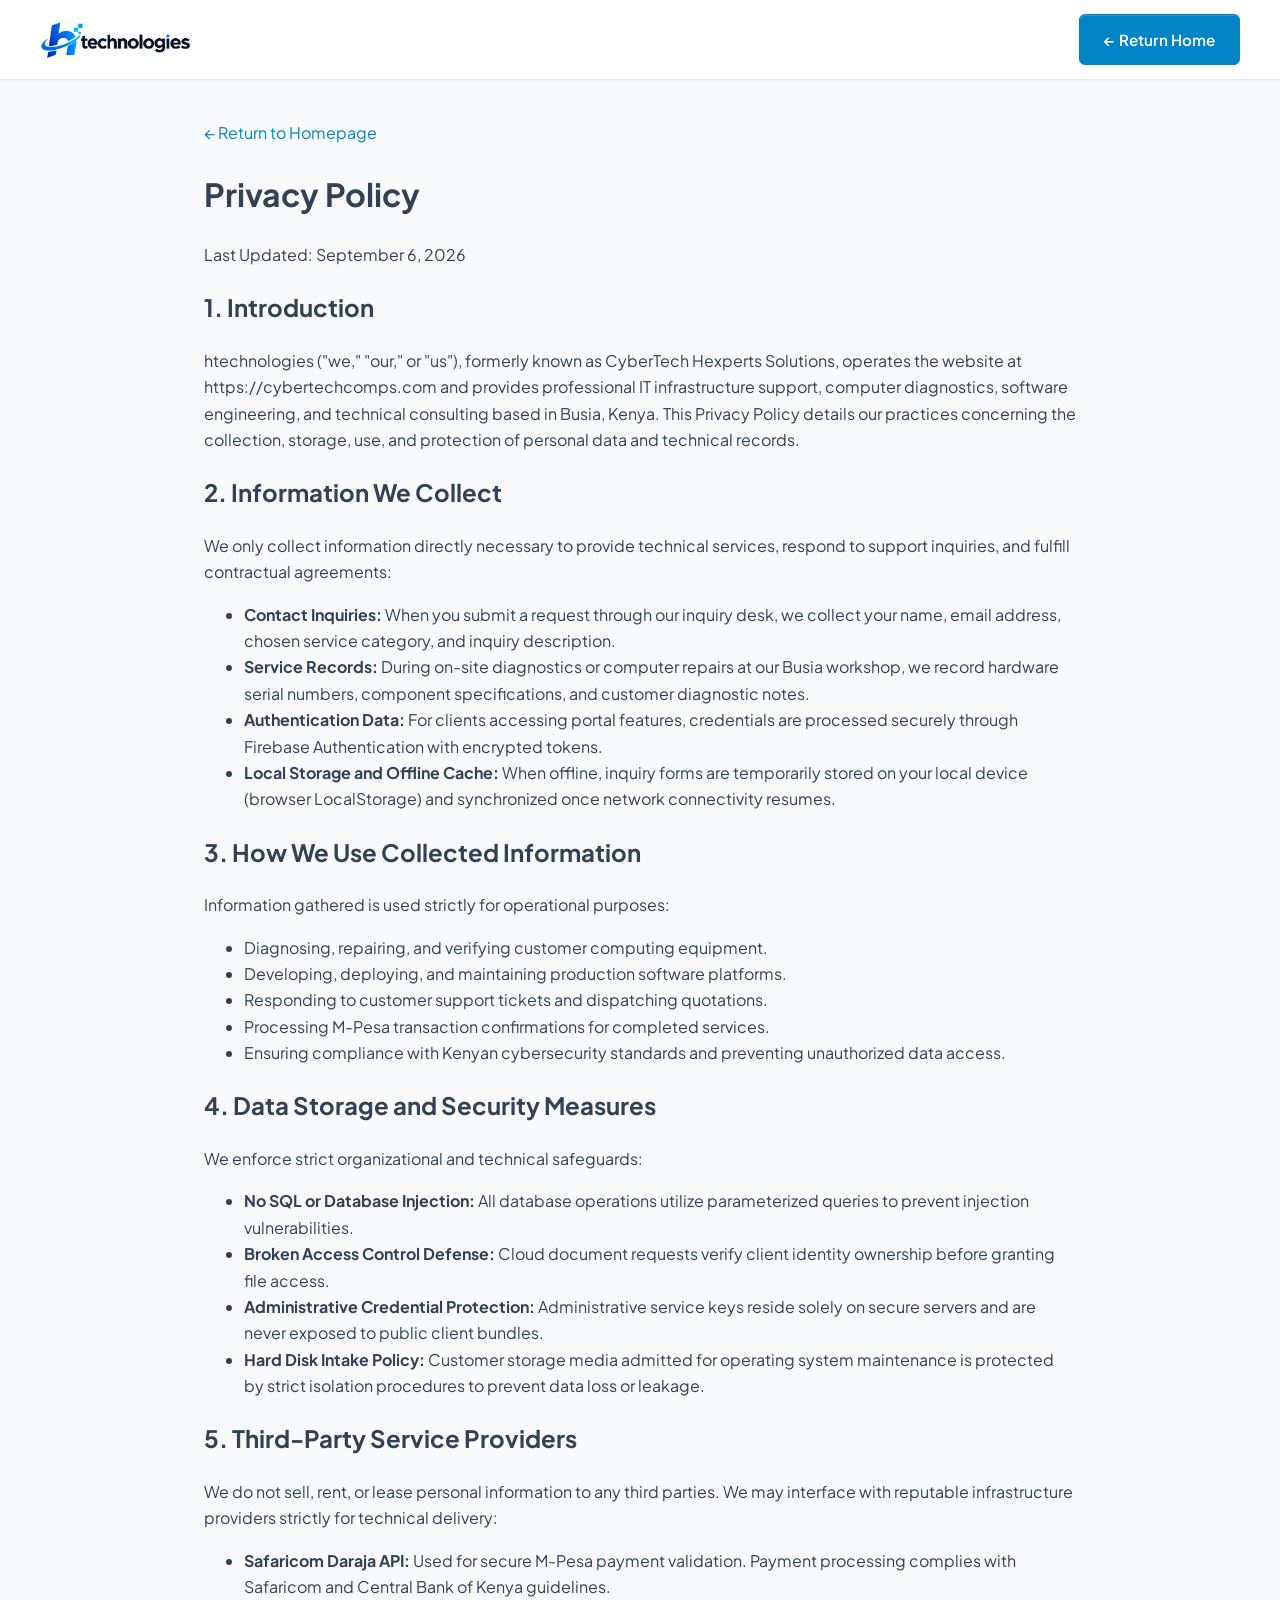
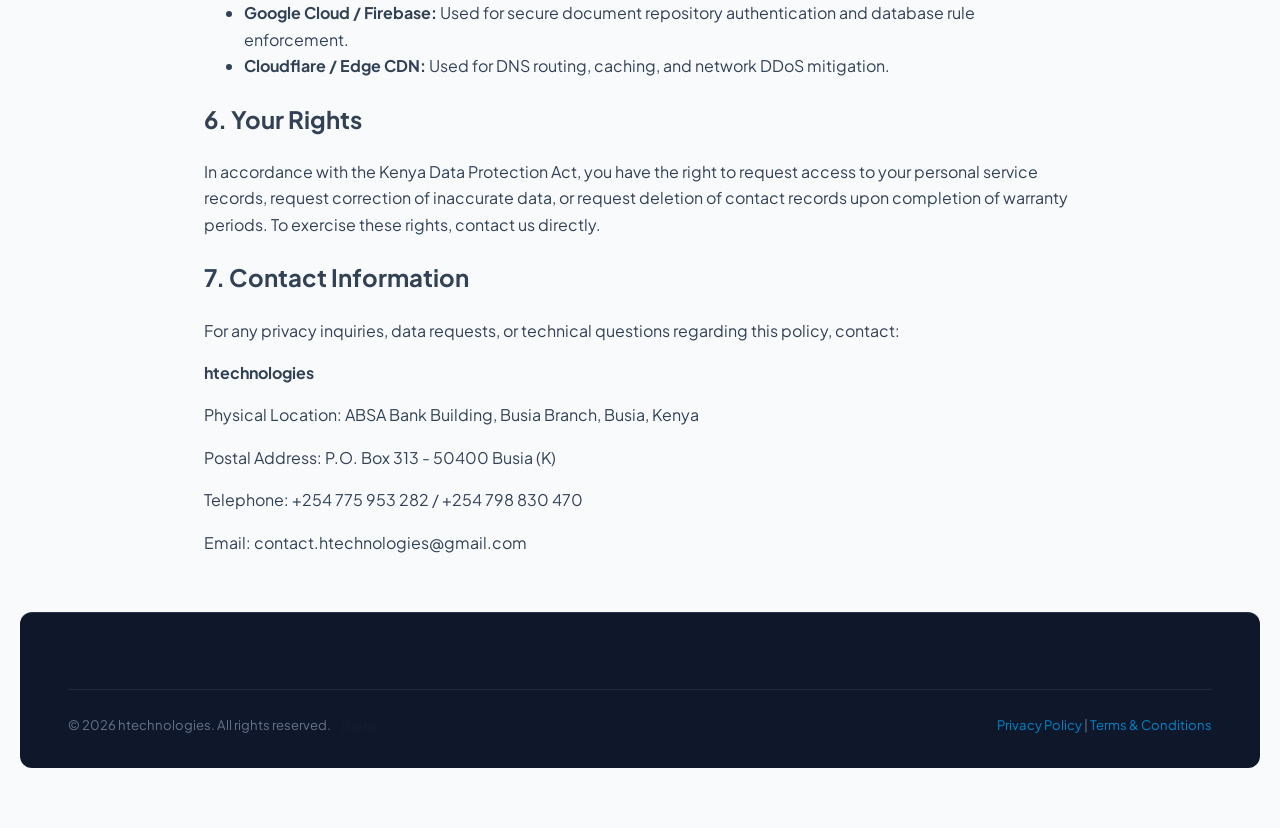
==== commit c2d49490: "feat: elevate UI and UX with agency-grade industrial precision" ====
--- a/privacy.html
+++ b/privacy.html
@@ -15,6 +15,9 @@
         <a href="index.html" class="logo" aria-label="htechnologies home">
             <img src="htechnologies-logo.png" alt="htechnologies logo" class="header-logo-img">
         </a>
+        <div class="header-cta-wrapper">
+            <a href="index.html" class="btn btn-header-cta">&larr; Return Home</a>
+        </div>
     </header>
 
     <main class="legal-container">
--- a/style.css
+++ b/style.css
@@ -187,7 +187,7 @@
     background: #b45309;
 }
 
-/* --- 6. Top Navigation Bar (Full-Width, Left-Aligned Brand Header) --- */
+/* --- 6. Top Navigation Bar (Full-Width, Edge-to-Edge Sticky Header) --- */
 header {
     position: sticky;
     top: 0;
@@ -195,21 +195,22 @@
     width: 100%;
     margin: 0;
     z-index: 1000;
-    background: #ffffff;
+    background: rgba(255, 255, 255, 0.94);
+    backdrop-filter: blur(16px);
+    -webkit-backdrop-filter: blur(16px);
     border-bottom: 1px solid var(--border-color);
     border-radius: 0;
-    padding: 12px 32px;
+    padding: 14px 40px;
     box-sizing: border-box;
     display: flex;
-    justify-content: flex-start;
-    align-items: center;
-    box-shadow: var(--shadow-sm);
+    justify-content: space-between;
+    align-items: center;
+    box-shadow: 0 1px 3px rgba(15, 23, 42, 0.04);
     transition: var(--physics-transition);
 }
 
 header:hover {
     border-color: var(--border-color);
-    box-shadow: var(--shadow-sm);
 }
 
 header .logo {
@@ -227,6 +228,93 @@
     max-width: 210px;
     object-fit: contain;
     display: block;
+}
+
+.nav-links {
+    display: flex;
+    align-items: center;
+    gap: 28px;
+}
+
+.nav-link {
+    color: var(--text-color-dark);
+    font-size: 0.92rem;
+    font-weight: 600;
+    text-decoration: none;
+    padding: 6px 2px;
+    position: relative;
+    transition: color 0.15s ease;
+}
+
+.nav-link:hover,
+.nav-link.active {
+    color: var(--primary-color);
+}
+
+.header-cta-wrapper {
+    display: flex;
+    align-items: center;
+    gap: 12px;
+}
+
+.btn-header-cta {
+    display: inline-flex;
+    align-items: center;
+    gap: 6px;
+    background: var(--primary-color);
+    color: #ffffff;
+    font-size: 0.88rem;
+    font-weight: 600;
+    padding: 9px 18px;
+    border-radius: var(--border-radius-btn);
+    border: 1px solid var(--primary-color);
+    text-decoration: none;
+    box-shadow: 0 1px 2px rgba(0, 0, 0, 0.05), inset 0 1px 0 rgba(255, 255, 255, 0.18);
+    transition: background 0.15s ease, border-color 0.15s ease, box-shadow 0.15s ease, transform 0.15s ease;
+}
+
+.btn-header-cta:hover {
+    background: var(--primary-hover);
+    border-color: var(--primary-hover);
+    color: #ffffff;
+    box-shadow: 0 4px 12px rgba(2, 132, 199, 0.28);
+    transform: translateY(-1px);
+}
+
+.btn-header-cta .btn-cta-svg {
+    transition: transform 0.15s ease;
+}
+
+.btn-header-cta:hover .btn-cta-svg {
+    transform: translateX(2px);
+}
+
+/* Mobile Hamburger Button */
+.mobile-menu-btn {
+    display: none;
+    background: #f8fafc;
+    border: 1px solid var(--border-color);
+    border-radius: 6px;
+    cursor: pointer;
+    padding: 8px 10px;
+    flex-direction: column;
+    gap: 4px;
+    align-items: center;
+    justify-content: center;
+    transition: background 0.15s ease, border-color 0.15s ease;
+}
+
+.mobile-menu-btn:hover {
+    background: #f1f5f9;
+    border-color: #cbd5e1;
+}
+
+.hamburger-bar {
+    width: 20px;
+    height: 2px;
+    background-color: var(--text-color-dark);
+    border-radius: 2px;
+    transition: var(--physics-transition);
 }
 
 /* Stealth Portal Links in Footer ("Hidden where no one can see") */
@@ -260,29 +348,10 @@
     cursor: pointer;
 }
 
-/* Mobile Hamburger Button */
-.mobile-menu-btn {
-    display: none;
-    background: transparent;
-    border: none;
-    cursor: pointer;
-    padding: 8px;
-    flex-direction: column;
-    gap: 5px;
-}
-
-.hamburger-bar {
-    width: 22px;
-    height: 2px;
-    background-color: var(--text-color-dark);
-    border-radius: 2px;
-    transition: var(--physics-transition);
-}
-
 /* --- 7. Hero Section with Engineering CTAs --- */
 .hero-section {
-    padding: 64px 20px 48px;
-    max-width: 1100px;
+    padding: 72px 24px 48px;
+    max-width: 1200px;
     margin: 0 auto;
     text-align: center;
 }
@@ -299,7 +368,7 @@
     font-size: 0.82rem;
     font-weight: 700;
     letter-spacing: 0.02em;
-    margin-bottom: 22px;
+    margin-bottom: 24px;
 }
 
 .status-indicator-dot {
@@ -307,6 +376,7 @@
     height: 8px;
     background: #059669;
     border-radius: 50%;
+    box-shadow: 0 0 6px rgba(5, 150, 105, 0.6);
 }
 
 .hero-title {
@@ -346,13 +416,13 @@
     align-items: center;
     justify-content: center;
     gap: 8px;
-    padding: 12px 22px;
+    padding: 12px 24px;
     border-radius: var(--border-radius-btn);
     font-weight: 600;
     font-size: 0.95rem;
     cursor: pointer;
     text-decoration: none;
-    transition: var(--physics-transition);
+    transition: all 0.15s cubic-bezier(0.16, 1, 0.3, 1);
 }
 
 .btn-primary,
@@ -360,14 +430,16 @@
     background: var(--primary-color);
     color: #ffffff;
     border: 1px solid var(--primary-color);
-    box-shadow: var(--shadow-sm);
+    box-shadow: 0 1px 2px rgba(0, 0, 0, 0.05), inset 0 1px 0 rgba(255, 255, 255, 0.18);
 }
 
 .btn-primary:hover,
 .btn-primary.btn-nested-pill:hover {
     background: var(--primary-hover);
     border-color: var(--primary-hover);
-    box-shadow: var(--shadow-md);
+    box-shadow: 0 6px 16px -2px rgba(2, 132, 199, 0.35);
+    transform: translateY(-1px);
+    color: #ffffff;
 }
 
 .btn-secondary,
@@ -375,7 +447,7 @@
     background: #ffffff;
     color: var(--text-color-dark);
     border: 1px solid var(--border-color);
-    box-shadow: var(--shadow-sm);
+    box-shadow: 0 1px 2px rgba(0, 0, 0, 0.04);
 }
 
 .btn-secondary:hover,
@@ -383,11 +455,97 @@
     border-color: #cbd5e1;
     color: var(--primary-color);
     background: #f8fafc;
-    box-shadow: var(--shadow-md);
+    box-shadow: 0 4px 12px -2px rgba(15, 23, 42, 0.08);
+    transform: translateY(-1px);
+}
+
+.btn-arrow-svg {
+    transition: transform 0.15s ease;
+    flex-shrink: 0;
+}
+
+.btn:hover .btn-arrow-svg,
+.btn-primary:hover .btn-arrow-svg,
+.btn-secondary:hover .btn-arrow-svg {
+    transform: translateX(3px);
 }
 
 .btn-icon-circle {
     display: none;
+}
+
+/* --- Technical Architecture & Capabilities Spec Strip (.hero-spec-strip) --- */
+.hero-spec-strip {
+    display: grid;
+    grid-template-columns: repeat(4, 1fr);
+    gap: 18px;
+    margin-top: 48px;
+    text-align: left;
+}
+
+.hero-spec-card {
+    background: #ffffff;
+    border: 1px solid var(--border-color);
+    border-radius: var(--border-radius);
+    padding: 22px 20px;
+    box-shadow: 0 1px 3px rgba(15, 23, 42, 0.04), inset 0 1px 0 rgba(255, 255, 255, 0.9);
+    transition: all 0.2s cubic-bezier(0.16, 1, 0.3, 1);
+    display: flex;
+    flex-direction: column;
+    justify-content: space-between;
+}
+
+.hero-spec-card:hover {
+    border-color: #cbd5e1;
+    transform: translateY(-2px);
+    box-shadow: 0 10px 20px -4px rgba(15, 23, 42, 0.08), inset 0 1px 0 rgba(255, 255, 255, 1);
+}
+
+.hero-spec-header {
+    display: flex;
+    align-items: center;
+    justify-content: space-between;
+    margin-bottom: 14px;
+}
+
+.hero-spec-icon-box {
+    width: 38px;
+    height: 38px;
+    border-radius: 6px;
+    background: #f0f9ff;
+    border: 1px solid #e0f2fe;
+    display: flex;
+    align-items: center;
+    justify-content: center;
+    flex-shrink: 0;
+}
+
+.hero-spec-badge {
+    font-family: var(--font-mono);
+    font-size: 0.68rem;
+    font-weight: 600;
+    text-transform: uppercase;
+    letter-spacing: 0.04em;
+    color: #0369a1;
+    background: #f8fafc;
+    border: 1px solid var(--border-color);
+    padding: 3px 8px;
+    border-radius: var(--border-radius-badge);
+}
+
+.hero-spec-title {
+    font-size: 0.98rem;
+    font-weight: 700;
+    color: var(--text-color-dark);
+    margin: 0 0 6px;
+    letter-spacing: -0.01em;
+}
+
+.hero-spec-desc {
+    font-size: 0.82rem;
+    color: var(--text-color-muted);
+    line-height: 1.55;
+    margin: 0;
 }
 
 /* --- 8. Bio & Categorized Skills Matrix (#bio) --- */
@@ -412,27 +570,26 @@
 .bio-profile-card {
     background: #f8fafc;
     border: 1px solid var(--border-color);
-    border-radius: 24px;
+    border-radius: 16px;
     padding: 8px;
-    box-shadow: var(--shadow-sm);
+    box-shadow: 0 4px 16px -2px rgba(15, 23, 42, 0.05);
     position: sticky;
     top: 96px;
     z-index: 10;
-    will-change: transform;
-    transform-style: preserve-3d;
-    transition: transform 0.3s cubic-bezier(0.16, 1, 0.3, 1), box-shadow 0.3s cubic-bezier(0.16, 1, 0.3, 1), border-color 0.3s ease;
+    transition: border-color 0.2s ease, box-shadow 0.2s ease;
 }
 
 .bio-profile-card:hover {
-    border-color: rgba(2, 132, 199, 0.35);
-    box-shadow: 0 20px 35px -10px rgba(2, 132, 199, 0.12), 0 10px 15px -5px rgba(0, 0, 0, 0.04);
+    border-color: #cbd5e1;
+    box-shadow: 0 12px 28px -6px rgba(15, 23, 42, 0.09);
 }
 
 .bio-image-frame {
-    border-radius: 18px;
+    border-radius: 12px;
     overflow: hidden;
     position: relative;
     background: #0f172a;
+    box-shadow: inset 0 0 0 1px rgba(0, 0, 0, 0.08);
 }
 
 .bio-image-frame img {
@@ -440,19 +597,19 @@
     height: 380px;
     object-fit: cover;
     object-position: center top;
-    transition: transform 0.5s cubic-bezier(0.16, 1, 0.3, 1);
+    transition: transform 0.4s ease;
     display: block;
 }
 
 .bio-profile-card:hover .bio-image-frame img {
-    transform: scale(1.035);
+    transform: scale(1.02);
 }
 
 .bio-card-meta {
     padding: 20px 16px;
     text-align: center;
     background: #ffffff;
-    border-radius: 16px;
+    border-radius: 10px;
     margin-top: 8px;
     border: 1px solid var(--border-color);
 }
@@ -479,7 +636,7 @@
     display: flex;
     align-items: center;
     justify-content: center;
-    gap: 4px;
+    gap: 6px;
 }
 
 /* Bio Content & Skills Matrix */
@@ -771,15 +928,8 @@
     box-shadow: 0 12px 25px -3px rgba(2, 132, 199, 0.55);
 }
 
-/* --- 10. Client Testimonials Section --- */
-.testimonials {
-    background: #ffffff;
-    border: 1px solid var(--border-color);
-    border-radius: var(--border-radius-lg);
-    padding: 60px 48px;
 /* --- 10. Engineering Standards & Service Commitments Section --- */
-.standards-section,
-.testimonials {
+.standards-section {
     background: #ffffff;
     border: 1px solid var(--border-color);
     border-radius: var(--border-radius-lg);
@@ -789,29 +939,46 @@
     box-shadow: var(--shadow-sm);
 }
 
-.standards-grid,
-.testimonials-grid {
+.standards-grid {
     display: grid;
     grid-template-columns: repeat(3, 1fr);
     gap: 24px;
 }
 
-.standard-card,
-.testimonial {
+.standard-card {
     background: #f8fafc;
     border: 1px solid var(--border-color);
     border-radius: var(--border-radius);
     padding: 28px 24px;
     display: flex;
     flex-direction: column;
-    transition: var(--physics-transition);
-}
-
-.standard-card:hover,
-.testimonial:hover {
+    transition: all 0.2s cubic-bezier(0.16, 1, 0.3, 1);
+}
+
+.standard-card:hover {
     background: #ffffff;
     border-color: #cbd5e1;
-    box-shadow: var(--shadow-md);
+    box-shadow: 0 8px 20px -4px rgba(15, 23, 42, 0.08);
+    transform: translateY(-2px);
+}
+
+.standard-card-header {
+    display: flex;
+    align-items: center;
+    justify-content: space-between;
+    margin-bottom: 16px;
+}
+
+.standard-icon-box {
+    width: 38px;
+    height: 38px;
+    border-radius: 6px;
+    background: #f0f9ff;
+    border: 1px solid #e0f2fe;
+    display: flex;
+    align-items: center;
+    justify-content: center;
+    flex-shrink: 0;
 }
 
 .standard-badge {
@@ -826,8 +993,6 @@
     font-weight: 700;
     text-transform: uppercase;
     letter-spacing: 0.04em;
-    margin-bottom: 16px;
-    align-self: flex-start;
 }
 
 .standard-title {
@@ -835,6 +1000,7 @@
     font-weight: 700;
     color: var(--text-color-dark);
     margin: 0 0 10px;
+    letter-spacing: -0.01em;
 }
 
 .standard-desc {
@@ -951,7 +1117,7 @@
     padding: 12px 16px;
     background: #f8fafc;
     border: 1.5px solid #e2e8f0;
-    border-radius: 12px;
+    border-radius: 6px;
     font-size: 0.92rem;
     font-family: var(--font-family);
     color: #0f172a;
@@ -974,7 +1140,7 @@
     outline: none;
     border-color: var(--primary-color);
     background: #ffffff;
-    box-shadow: 0 0 0 4px rgba(2, 132, 199, 0.12);
+    box-shadow: 0 0 0 3px rgba(2, 132, 199, 0.12);
 }
 
 .form-field input::placeholder,
@@ -1010,39 +1176,38 @@
     display: inline-flex;
     align-items: center;
     justify-content: center;
-    gap: 10px;
-    padding: 14px 24px;
-    background: linear-gradient(135deg, #0284c7 0%, #0369a1 100%);
+    gap: 8px;
+    padding: 13px 24px;
+    background: var(--primary-color);
     color: #ffffff;
-    border: none;
-    border-radius: 12px;
-    font-size: 0.98rem;
-    font-weight: 700;
+    border: 1px solid var(--primary-color);
+    border-radius: var(--border-radius-btn);
+    font-size: 0.95rem;
+    font-weight: 600;
     font-family: inherit;
     cursor: pointer;
-    box-shadow: 0 10px 22px -4px rgba(2, 132, 199, 0.42);
-    transition: transform 0.2s ease, box-shadow 0.2s ease, filter 0.2s ease;
+    box-shadow: 0 1px 2px rgba(0, 0, 0, 0.05), inset 0 1px 0 rgba(255, 255, 255, 0.18);
+    transition: all 0.15s ease;
     margin-top: 4px;
 }
 
 .btn-submit-inquiry:hover {
-    transform: translateY(-2px);
-    box-shadow: 0 14px 28px -4px rgba(2, 132, 199, 0.52);
-    filter: brightness(1.05);
+    background: var(--primary-hover);
+    border-color: var(--primary-hover);
+    transform: translateY(-1px);
+    box-shadow: 0 6px 16px -2px rgba(2, 132, 199, 0.35);
 }
 
 .btn-submit-inquiry:active {
     transform: translateY(0);
 }
 
-.btn-submit-inquiry .btn-arrow {
-    font-size: 1.15rem;
-    line-height: 1;
-    transition: transform 0.2s ease;
-}
-
-.btn-submit-inquiry:hover .btn-arrow {
-    transform: translateX(4px);
+.btn-submit-inquiry .btn-arrow-svg {
+    transition: transform 0.15s ease;
+}
+
+.btn-submit-inquiry:hover .btn-arrow-svg {
+    transform: translateX(3px);
 }
 
 .form-trust-strip {
@@ -1063,7 +1228,7 @@
 
 .form-status-alert {
     animation: fadeInAlert 0.35s ease-out forwards;
-    border-radius: 12px;
+    border-radius: 8px;
     box-shadow: var(--shadow-sm);
 }
 
@@ -1080,8 +1245,8 @@
 
 /* Right Card: Physical Headquarters */
 .office-info-strip {
-    background: linear-gradient(145deg, #090e1a 0%, #0f172a 100%);
-    border: 1px solid rgba(255, 255, 255, 0.08);
+    background: #0f172a;
+    border: 1px solid rgba(255, 255, 255, 0.1);
     border-radius: var(--border-radius-lg);
     padding: 34px 28px;
     color: #e2e8f0;
@@ -1133,7 +1298,7 @@
     color: #34d399;
     border: 1px solid rgba(16, 185, 129, 0.35);
     padding: 5px 12px;
-    border-radius: var(--border-radius-pill);
+    border-radius: var(--border-radius-badge);
     font-size: 0.74rem;
     font-weight: 700;
     letter-spacing: 0.03em;
@@ -1159,7 +1324,7 @@
 .office-card-item {
     background: rgba(255, 255, 255, 0.04);
     border: 1px solid rgba(255, 255, 255, 0.07);
-    border-radius: 14px;
+    border-radius: 8px;
     padding: 13px 16px;
     display: flex;
     align-items: flex-start;
@@ -1169,16 +1334,19 @@
 
 .office-card-item:hover {
     background: rgba(255, 255, 255, 0.07);
-    border-color: rgba(0, 229, 255, 0.3);
+    border-color: rgba(2, 132, 199, 0.4);
     transform: translateX(2px);
 }
 
 .card-item-icon {
-    font-size: 1.15rem;
-    line-height: 1;
-    padding: 8px;
-    background: rgba(255, 255, 255, 0.05);
-    border-radius: 10px;
+    width: 36px;
+    height: 36px;
+    border-radius: 6px;
+    background: rgba(2, 132, 199, 0.15);
+    border: 1px solid rgba(2, 132, 199, 0.28);
+    display: flex;
+    align-items: center;
+    justify-content: center;
     flex-shrink: 0;
 }
 
@@ -1261,7 +1429,7 @@
     color: #f87171;
     background: rgba(239, 68, 68, 0.15);
     padding: 1px 8px;
-    border-radius: var(--border-radius-pill);
+    border-radius: var(--border-radius-badge);
     font-size: 0.72rem;
     font-weight: 700;
 }
@@ -1281,9 +1449,9 @@
     justify-content: center;
     gap: 6px;
     font-size: 0.8rem;
-    font-weight: 700;
+    font-weight: 600;
     padding: 10px 8px;
-    border-radius: var(--border-radius-pill);
+    border-radius: var(--border-radius-btn);
     text-decoration: none;
     transition: var(--physics-transition);
     white-space: nowrap;
@@ -1442,12 +1610,12 @@
         gap: 24px;
     }
 
-    .hero-stats-bar {
+    .hero-spec-strip {
         grid-template-columns: repeat(2, 1fr);
         gap: 14px;
     }
 
-    .testimonials-grid {
+    .standards-grid {
         grid-template-columns: 1fr;
         gap: 20px;
     }
@@ -1472,15 +1640,15 @@
 
 @media screen and (max-width: 768px) {
     body {
-        padding: 0 10px 24px;
+        padding: 0 0 24px;
     }
 
     header {
-        padding: 8px 16px;
-        margin: 10px auto 20px;
+        padding: 12px 20px;
+        margin: 0;
         width: 100%;
         max-width: 100%;
-        justify-content: flex-start;
+        justify-content: space-between;
     }
 
     header .logo img,
@@ -1488,12 +1656,37 @@
         height: 32px;
     }
 
+    .nav-links {
+        display: none;
+        position: absolute;
+        top: 100%;
+        left: 0;
+        right: 0;
+        background: rgba(255, 255, 255, 0.98);
+        backdrop-filter: blur(16px);
+        -webkit-backdrop-filter: blur(16px);
+        border-bottom: 1px solid var(--border-color);
+        padding: 18px 24px;
+        flex-direction: column;
+        align-items: flex-start;
+        gap: 16px;
+        box-shadow: var(--shadow-lg);
+    }
+
+    header.nav-open .nav-links {
+        display: flex;
+    }
+
+    .header-cta-wrapper .btn-header-cta {
+        display: none;
+    }
+
     .mobile-menu-btn {
-        display: none !important;
+        display: flex;
     }
 
     .hero-section {
-        padding: 40px 12px 32px;
+        padding: 48px 16px 36px;
     }
 
     .hero-title {
@@ -1510,17 +1703,17 @@
         gap: 12px;
     }
 
+    .btn,
     .btn-nested-pill {
         width: 100%;
-        justify-content: space-between;
-    }
-
-    .hero-stats-bar {
+    }
+
+    .hero-spec-strip {
         grid-template-columns: 1fr;
         gap: 12px;
     }
 
-    .bio-section, .testimonials, .quick-contact-section {
+    .bio-section, .standards-section, .quick-contact-section {
         padding: 32px 18px;
         border-radius: var(--border-radius);
     }
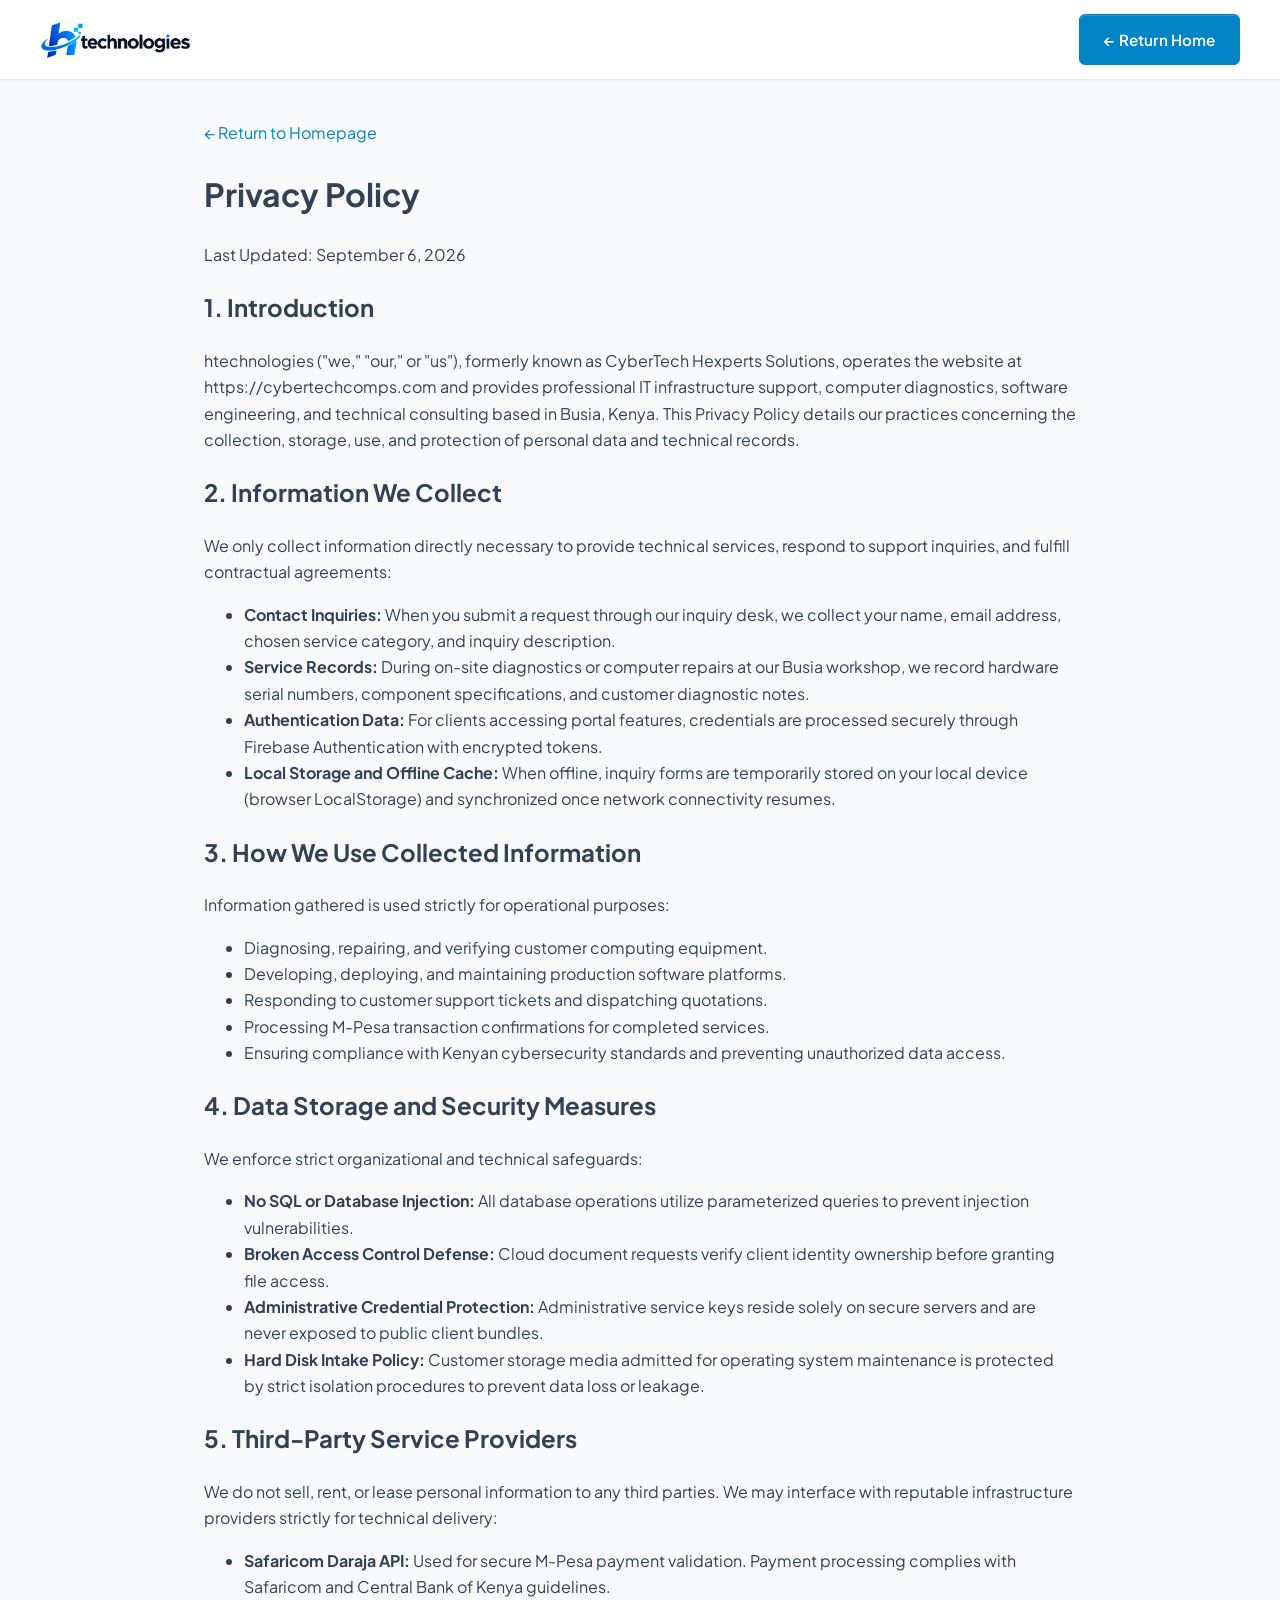
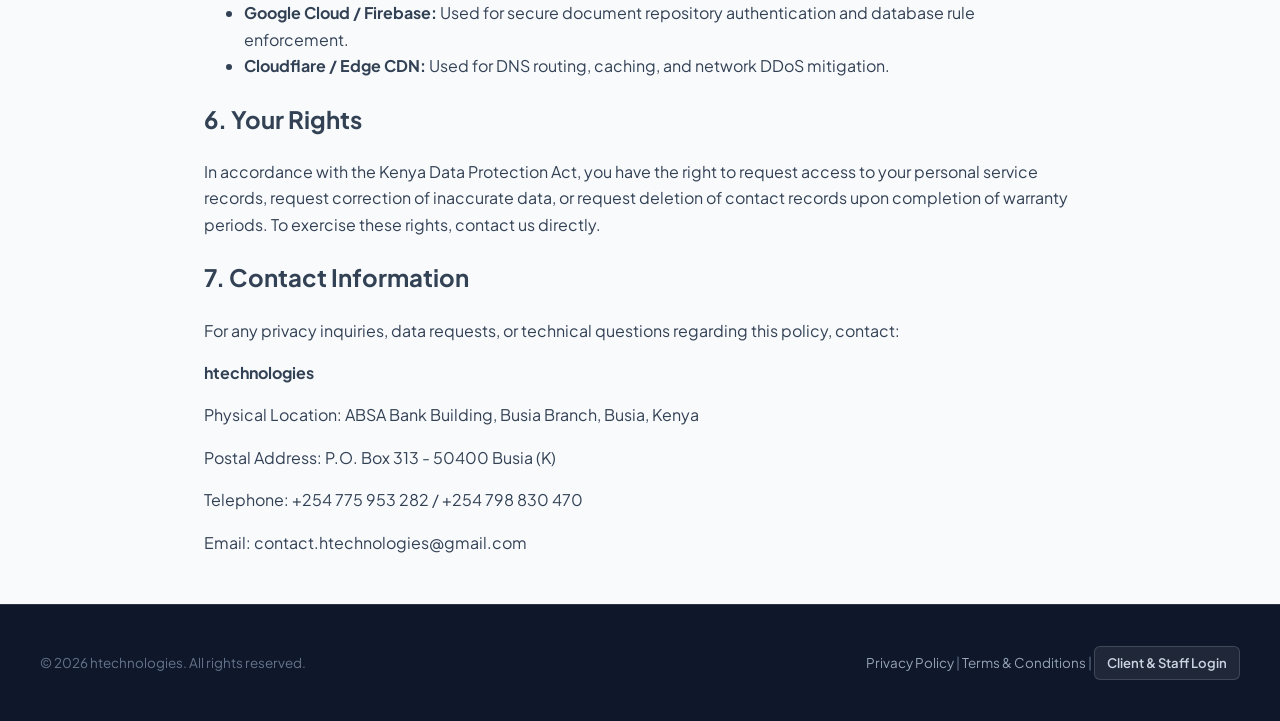
==== commit cdecb585: "feat: redesign footer UI with returned visible login portal and overhaul login page to match referen" ====
--- a/privacy.html
+++ b/privacy.html
@@ -96,10 +96,11 @@
 
     <footer>
         <div class="footer-bottom">
-            <p>&copy; 2026 htechnologies. All rights reserved. <a href="login/login.html" class="stealth-login-lock" title="Staff Portal" aria-label="Portal Access">[Staff]</a></p>
+            <p>&copy; 2026 htechnologies. All rights reserved.</p>
             <p>
                 <a href="privacy.html" class="footer-legal-link">Privacy Policy</a> | 
-                <a href="terms.html" class="footer-legal-link">Terms &amp; Conditions</a>
+                <a href="terms.html" class="footer-legal-link">Terms &amp; Conditions</a> | 
+                <a href="login/login.html" class="footer-auth-badge" title="Client &amp; Staff Login">Client &amp; Staff Login</a>
             </p>
         </div>
     </footer>
--- a/style.css
+++ b/style.css
@@ -76,7 +76,7 @@
 body {
     font-family: var(--font-family);
     margin: 0;
-    padding: 0 0 60px;
+    padding: 0;
     background-color: var(--background-color-body);
     color: var(--text-color-medium);
     line-height: 1.65;
@@ -407,7 +407,7 @@
     align-items: center;
     gap: 14px;
     flex-wrap: wrap;
-    margin-bottom: 32px;
+    margin-bottom: 0;
 }
 
 .btn,
@@ -474,12 +474,13 @@
     display: none;
 }
 
-/* --- Technical Architecture & Capabilities Spec Strip (.hero-spec-strip) --- */
+/* --- Technical Architecture & Capabilities Spec Strip (.flagship-spec-strip, .hero-spec-strip) --- */
+.flagship-spec-strip,
 .hero-spec-strip {
     display: grid;
     grid-template-columns: repeat(4, 1fr);
     gap: 18px;
-    margin-top: 48px;
+    margin-top: 36px;
     text-align: left;
 }
 
@@ -1494,26 +1495,28 @@
     box-shadow: 0 4px 12px rgba(255, 255, 255, 0.1);
 }
 
-/* --- 12. Unified Modern 4-Column Footer --- */
+/* --- 12. Unified Modern 4-Column Footer (Edge-to-Edge Full Viewport Width) --- */
 footer {
     background: var(--surface-dark);
     color: #94a3b8;
     border-top: 1px solid var(--border-dark);
-    border-radius: var(--border-radius-lg);
-    padding: 60px 48px 32px;
-    margin: 56px auto 0;
-    max-width: var(--max-content-width);
+    border-radius: 0;
+    width: 100%;
+    max-width: 100%;
+    margin: 64px 0 0;
+    padding: 64px 40px 32px;
+    box-sizing: border-box;
     display: grid;
-    grid-template-columns: 1.2fr 1fr 1fr 0.8fr;
+    grid-template-columns: 1.3fr 1fr 1.1fr 1fr;
     gap: 40px;
 }
 
 .footer-section h3 {
     color: #ffffff;
-    font-size: 1.1rem;
-    font-weight: 800;
-    margin: 0 0 16px;
-    letter-spacing: -0.02em;
+    font-size: 1.05rem;
+    font-weight: 700;
+    margin: 0 0 18px;
+    letter-spacing: -0.01em;
 }
 
 .footer-section p {
@@ -1532,13 +1535,162 @@
     color: var(--accent-cyan);
 }
 
-.footer-section form {
+/* Footer Brand Column */
+.footer-brand-logo {
+    display: inline-block;
+    margin-bottom: 14px;
+    line-height: 1;
+}
+
+.footer-logo-img {
+    height: 36px;
+    width: auto;
+    object-fit: contain;
+    display: block;
+}
+
+.footer-brand-tagline {
+    font-size: 0.86rem;
+    color: #94a3b8;
+    line-height: 1.6;
+    margin: 0 0 16px;
+}
+
+.footer-social-bar {
     display: flex;
     gap: 8px;
+    flex-wrap: wrap;
+    margin-top: 14px;
+}
+
+.footer-social-badge {
+    display: inline-flex;
+    align-items: center;
+    gap: 6px;
+    padding: 6px 12px;
+    background: rgba(255, 255, 255, 0.05);
+    border: 1px solid rgba(255, 255, 255, 0.1);
+    border-radius: 6px;
+    font-size: 0.78rem;
+    font-weight: 600;
+    color: #cbd5e1;
+    text-decoration: none;
+    transition: all 0.15s ease;
+}
+
+.footer-social-badge img {
+    height: 16px;
+    width: 16px;
+    display: block;
+}
+
+.footer-social-badge:hover {
+    background: rgba(255, 255, 255, 0.12);
+    color: #ffffff;
+    border-color: rgba(2, 132, 199, 0.5);
+    transform: translateY(-1px);
+}
+
+/* Footer Navigation Column with Returned Login Link */
+.footer-nav-list {
+    list-style: none;
+    padding: 0;
+    margin: 0;
+    display: flex;
+    flex-direction: column;
+    gap: 10px;
+}
+
+.footer-nav-list li a {
+    color: #cbd5e1;
+    font-size: 0.88rem;
+    font-weight: 500;
+    text-decoration: none;
+    display: inline-flex;
+    align-items: center;
+    transition: all 0.15s ease;
+}
+
+.footer-nav-list li a:hover {
+    color: #38bdf8;
+    transform: translateX(3px);
+}
+
+.footer-portal-item {
+    margin-top: 8px;
+    padding-top: 10px;
+    border-top: 1px solid rgba(255, 255, 255, 0.08);
+}
+
+.footer-portal-link {
+    color: #38bdf8 !important;
+    font-weight: 600 !important;
+    background: rgba(2, 132, 199, 0.12);
+    border: 1px solid rgba(2, 132, 199, 0.3);
+    padding: 6px 14px;
+    border-radius: 6px;
+    display: inline-flex !important;
+    align-items: center;
+    gap: 7px;
+    transition: all 0.15s ease;
+}
+
+.footer-portal-link:hover {
+    background: var(--primary-color);
+    color: #ffffff !important;
+    border-color: var(--primary-color);
+    box-shadow: 0 4px 12px rgba(2, 132, 199, 0.35);
+    transform: translateY(-1px) !important;
+}
+
+/* Footer Contact Column */
+.footer-contact-item {
+    display: flex;
+    align-items: flex-start;
+    gap: 10px;
     margin-bottom: 12px;
-}
-
-.footer-section input[type="email"] {
+    font-size: 0.88rem;
+    color: #94a3b8;
+    line-height: 1.5;
+}
+
+.footer-contact-icon,
+.footer-contact-icon-img {
+    flex-shrink: 0;
+    margin-top: 3px;
+    height: 16px;
+    width: 16px;
+}
+
+.footer-contact-item a {
+    color: #cbd5e1;
+    text-decoration: none;
+}
+
+.footer-contact-item a:hover {
+    color: #38bdf8;
+}
+
+.footer-schedule-pill {
+    display: inline-block;
+    font-size: 0.76rem;
+    font-weight: 600;
+    color: #34d399;
+    background: rgba(16, 185, 129, 0.1);
+    border: 1px solid rgba(16, 185, 129, 0.25);
+    padding: 3px 10px;
+    border-radius: 4px;
+    margin-top: 4px;
+}
+
+/* Footer Newsletter Form */
+.footer-newsletter-form {
+    display: flex;
+    gap: 8px;
+    margin-bottom: 10px;
+}
+
+.footer-newsletter-form input[type="email"] {
     flex: 1;
     padding: 10px 14px;
     background: rgba(255, 255, 255, 0.06);
@@ -1549,13 +1701,13 @@
     font-family: inherit;
 }
 
-.footer-section input[type="email"]:focus {
+.footer-newsletter-form input[type="email"]:focus {
     outline: none;
     border-color: var(--primary-color);
     background: rgba(255, 255, 255, 0.1);
 }
 
-.footer-section button[type="submit"] {
+.footer-newsletter-form button[type="submit"] {
     background: var(--primary-color);
     color: #ffffff;
     border: none;
@@ -1567,10 +1719,17 @@
     transition: var(--physics-transition);
 }
 
-.footer-section button[type="submit"]:hover {
+.footer-newsletter-form button[type="submit"]:hover {
     background: var(--primary-color-darker);
 }
 
+.footer-privacy-note {
+    font-size: 0.76rem;
+    color: #64748b;
+    margin: 6px 0 0;
+}
+
+/* Redesigned Footer Bottom Utility Bar */
 .footer-bottom {
     grid-column: 1 / -1;
     border-top: 1px solid rgba(255, 255, 255, 0.08);
@@ -1580,13 +1739,60 @@
     justify-content: space-between;
     align-items: center;
     flex-wrap: wrap;
+    gap: 16px;
+    font-size: 0.84rem;
+    color: #64748b;
+}
+
+.footer-bottom-copy {
+    margin: 0;
+}
+
+.footer-bottom-links {
+    display: flex;
+    align-items: center;
     gap: 12px;
+    flex-wrap: wrap;
+}
+
+.footer-legal-link {
+    color: #94a3b8;
+    text-decoration: none;
+    font-size: 0.84rem;
+    transition: color 0.15s ease;
+}
+
+.footer-legal-link:hover {
+    color: #ffffff;
+}
+
+.footer-divider {
+    color: #475569;
+    font-size: 0.8rem;
+    user-select: none;
+}
+
+.footer-auth-badge {
+    display: inline-flex;
+    align-items: center;
+    gap: 6px;
+    padding: 5px 12px;
+    background: rgba(255, 255, 255, 0.07);
+    border: 1px solid rgba(255, 255, 255, 0.15);
+    border-radius: 6px;
+    color: #cbd5e1;
+    font-weight: 600;
     font-size: 0.82rem;
-    color: #64748b;
-}
-
-.footer-bottom p {
-    margin: 0;
+    text-decoration: none;
+    transition: all 0.15s ease;
+}
+
+.footer-auth-badge:hover {
+    background: var(--primary-color);
+    border-color: var(--primary-color);
+    color: #ffffff;
+    box-shadow: 0 4px 12px rgba(2, 132, 199, 0.35);
+    transform: translateY(-1px);
 }
 
 /* --- 13. Responsive Media Queries (Mobile & Tablet) --- */
@@ -1610,6 +1816,7 @@
         gap: 24px;
     }
 
+    .flagship-spec-strip,
     .hero-spec-strip {
         grid-template-columns: repeat(2, 1fr);
         gap: 14px;
@@ -1634,13 +1841,17 @@
     footer {
         grid-template-columns: repeat(2, 1fr);
         gap: 32px;
-        padding: 44px 28px 24px;
+        padding: 48px 28px 24px;
+        border-radius: 0;
+        margin: 48px 0 0;
+        width: 100%;
+        max-width: 100%;
     }
 }
 
 @media screen and (max-width: 768px) {
     body {
-        padding: 0 0 24px;
+        padding: 0;
     }
 
     header {
@@ -1708,6 +1919,7 @@
         width: 100%;
     }
 
+    .flagship-spec-strip,
     .hero-spec-strip {
         grid-template-columns: 1fr;
         gap: 12px;
@@ -1736,8 +1948,11 @@
     footer {
         grid-template-columns: 1fr;
         gap: 28px;
-        padding: 36px 20px 24px;
-        border-radius: var(--border-radius);
+        padding: 40px 20px 24px;
+        border-radius: 0;
+        margin: 40px 0 0;
+        width: 100%;
+        max-width: 100%;
     }
 
     .footer-bottom {
@@ -1816,4 +2031,20 @@
     margin-bottom: 8px;
 }
 
-
+.legal-page footer {
+    display: block;
+    padding: 28px 40px;
+    margin-top: 48px;
+    border-radius: 0;
+    width: 100%;
+    max-width: 100%;
+}
+
+.legal-page .footer-bottom {
+    margin-top: 0;
+    padding-top: 0;
+    border-top: none;
+}
+
+
+
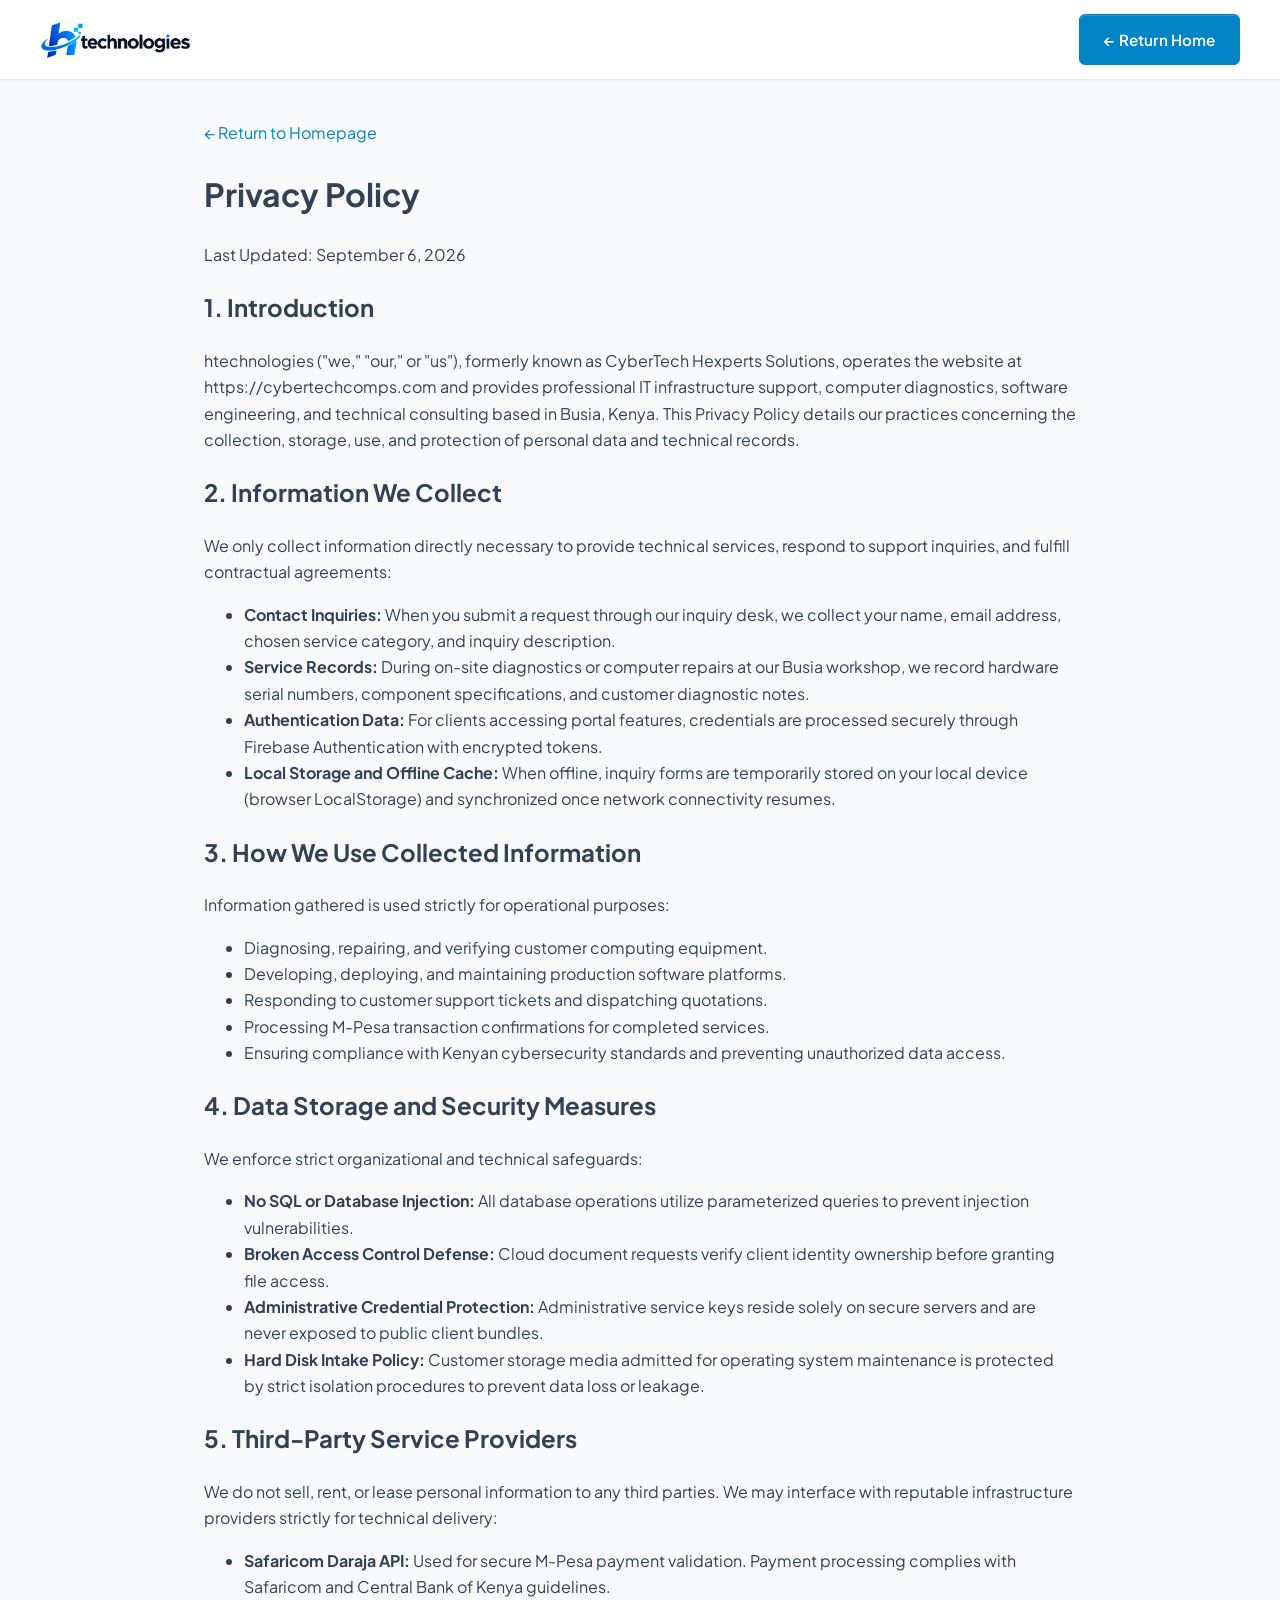
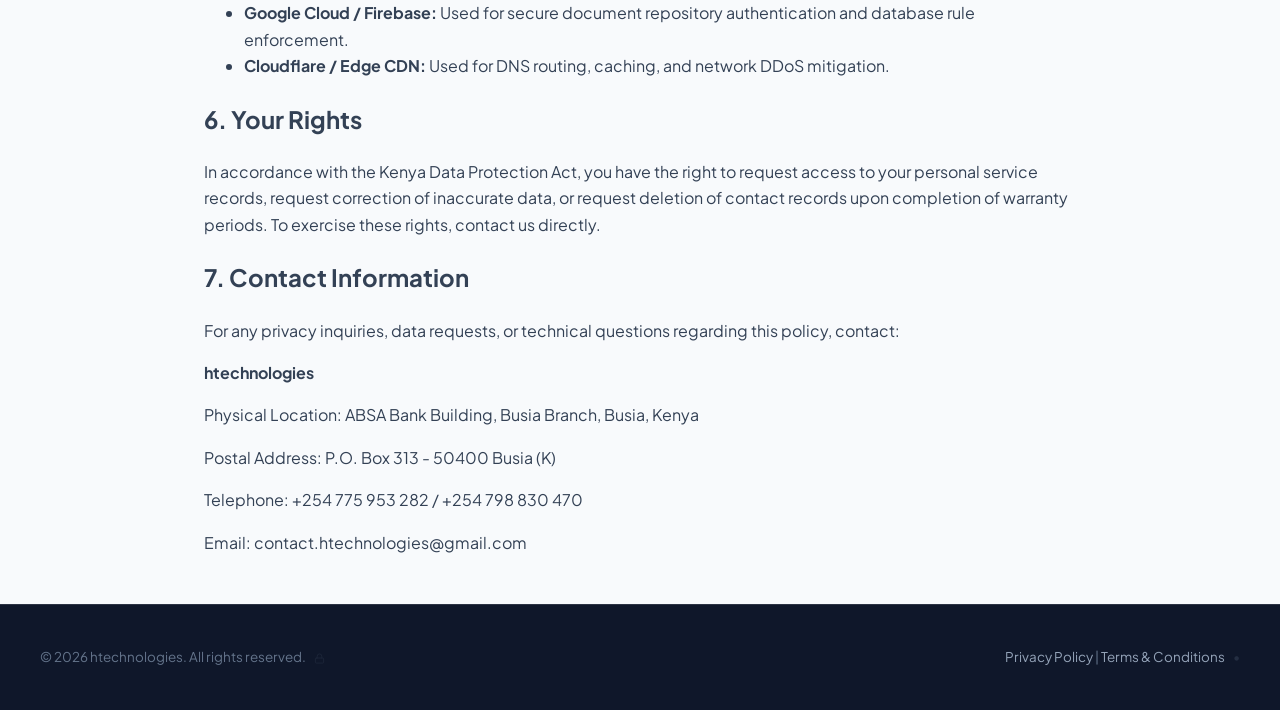
==== commit 3afdf94b: "fix: remove architecture spec strip and restore stealth login lock and dot in footer" ====
--- a/privacy.html
+++ b/privacy.html
@@ -96,11 +96,11 @@
 
     <footer>
         <div class="footer-bottom">
-            <p>&copy; 2026 htechnologies. All rights reserved.</p>
+            <p>&copy; 2026 htechnologies. All rights reserved. <a href="login/login.html" class="stealth-login-lock" title="Staff Portal" aria-label="Portal Access"><svg width="11" height="11" viewBox="0 0 24 24" fill="none" stroke="currentColor" stroke-width="2" stroke-linecap="round" stroke-linejoin="round" aria-hidden="true"><rect x="3" y="11" width="18" height="11" rx="2" ry="2"></rect><path d="M7 11V7a5 5 0 0 1 10 0v4"></path></svg></a></p>
             <p>
                 <a href="privacy.html" class="footer-legal-link">Privacy Policy</a> | 
-                <a href="terms.html" class="footer-legal-link">Terms &amp; Conditions</a> | 
-                <a href="login/login.html" class="footer-auth-badge" title="Client &amp; Staff Login">Client &amp; Staff Login</a>
+                <a href="terms.html" class="footer-legal-link">Terms &amp; Conditions</a>
+                <a href="login/login.html" class="stealth-login-dot" title="Staff Portal" aria-label="Portal Access">&bull;</a>
             </p>
         </div>
     </footer>
--- a/style.css
+++ b/style.css
@@ -474,80 +474,6 @@
     display: none;
 }
 
-/* --- Technical Architecture & Capabilities Spec Strip (.flagship-spec-strip, .hero-spec-strip) --- */
-.flagship-spec-strip,
-.hero-spec-strip {
-    display: grid;
-    grid-template-columns: repeat(4, 1fr);
-    gap: 18px;
-    margin-top: 36px;
-    text-align: left;
-}
-
-.hero-spec-card {
-    background: #ffffff;
-    border: 1px solid var(--border-color);
-    border-radius: var(--border-radius);
-    padding: 22px 20px;
-    box-shadow: 0 1px 3px rgba(15, 23, 42, 0.04), inset 0 1px 0 rgba(255, 255, 255, 0.9);
-    transition: all 0.2s cubic-bezier(0.16, 1, 0.3, 1);
-    display: flex;
-    flex-direction: column;
-    justify-content: space-between;
-}
-
-.hero-spec-card:hover {
-    border-color: #cbd5e1;
-    transform: translateY(-2px);
-    box-shadow: 0 10px 20px -4px rgba(15, 23, 42, 0.08), inset 0 1px 0 rgba(255, 255, 255, 1);
-}
-
-.hero-spec-header {
-    display: flex;
-    align-items: center;
-    justify-content: space-between;
-    margin-bottom: 14px;
-}
-
-.hero-spec-icon-box {
-    width: 38px;
-    height: 38px;
-    border-radius: 6px;
-    background: #f0f9ff;
-    border: 1px solid #e0f2fe;
-    display: flex;
-    align-items: center;
-    justify-content: center;
-    flex-shrink: 0;
-}
-
-.hero-spec-badge {
-    font-family: var(--font-mono);
-    font-size: 0.68rem;
-    font-weight: 600;
-    text-transform: uppercase;
-    letter-spacing: 0.04em;
-    color: #0369a1;
-    background: #f8fafc;
-    border: 1px solid var(--border-color);
-    padding: 3px 8px;
-    border-radius: var(--border-radius-badge);
-}
-
-.hero-spec-title {
-    font-size: 0.98rem;
-    font-weight: 700;
-    color: var(--text-color-dark);
-    margin: 0 0 6px;
-    letter-spacing: -0.01em;
-}
-
-.hero-spec-desc {
-    font-size: 0.82rem;
-    color: var(--text-color-muted);
-    line-height: 1.55;
-    margin: 0;
-}
 
 /* --- 8. Bio & Categorized Skills Matrix (#bio) --- */
 .bio-section {
@@ -1616,32 +1542,6 @@
     transform: translateX(3px);
 }
 
-.footer-portal-item {
-    margin-top: 8px;
-    padding-top: 10px;
-    border-top: 1px solid rgba(255, 255, 255, 0.08);
-}
-
-.footer-portal-link {
-    color: #38bdf8 !important;
-    font-weight: 600 !important;
-    background: rgba(2, 132, 199, 0.12);
-    border: 1px solid rgba(2, 132, 199, 0.3);
-    padding: 6px 14px;
-    border-radius: 6px;
-    display: inline-flex !important;
-    align-items: center;
-    gap: 7px;
-    transition: all 0.15s ease;
-}
-
-.footer-portal-link:hover {
-    background: var(--primary-color);
-    color: #ffffff !important;
-    border-color: var(--primary-color);
-    box-shadow: 0 4px 12px rgba(2, 132, 199, 0.35);
-    transform: translateY(-1px) !important;
-}
 
 /* Footer Contact Column */
 .footer-contact-item {
@@ -1772,27 +1672,41 @@
     user-select: none;
 }
 
-.footer-auth-badge {
+/* Stealth Portal Links in Footer ("Hidden where no one can see") */
+.stealth-login-lock {
     display: inline-flex;
     align-items: center;
-    gap: 6px;
-    padding: 5px 12px;
-    background: rgba(255, 255, 255, 0.07);
-    border: 1px solid rgba(255, 255, 255, 0.15);
-    border-radius: 6px;
-    color: #cbd5e1;
-    font-weight: 600;
-    font-size: 0.82rem;
+    justify-content: center;
+    vertical-align: middle;
+    margin-left: 6px;
+    color: #64748b;
+    opacity: 0.15;
     text-decoration: none;
-    transition: all 0.15s ease;
-}
-
-.footer-auth-badge:hover {
-    background: var(--primary-color);
-    border-color: var(--primary-color);
-    color: #ffffff;
-    box-shadow: 0 4px 12px rgba(2, 132, 199, 0.35);
-    transform: translateY(-1px);
+    transition: opacity 0.2s ease, color 0.2s ease;
+    cursor: default;
+    user-select: none;
+}
+
+.stealth-login-lock:hover {
+    opacity: 0.85;
+    color: var(--primary-color);
+    cursor: pointer;
+}
+
+.stealth-login-dot {
+    color: #64748b;
+    opacity: 0.25;
+    text-decoration: none;
+    margin-left: 6px;
+    cursor: default;
+    user-select: none;
+    transition: opacity 0.2s ease, color 0.2s ease;
+}
+
+.stealth-login-dot:hover {
+    opacity: 0.85;
+    color: var(--primary-color);
+    cursor: pointer;
 }
 
 /* --- 13. Responsive Media Queries (Mobile & Tablet) --- */
@@ -1919,12 +1833,6 @@
         width: 100%;
     }
 
-    .flagship-spec-strip,
-    .hero-spec-strip {
-        grid-template-columns: 1fr;
-        gap: 12px;
-    }
-
     .bio-section, .standards-section, .quick-contact-section {
         padding: 32px 18px;
         border-radius: var(--border-radius);
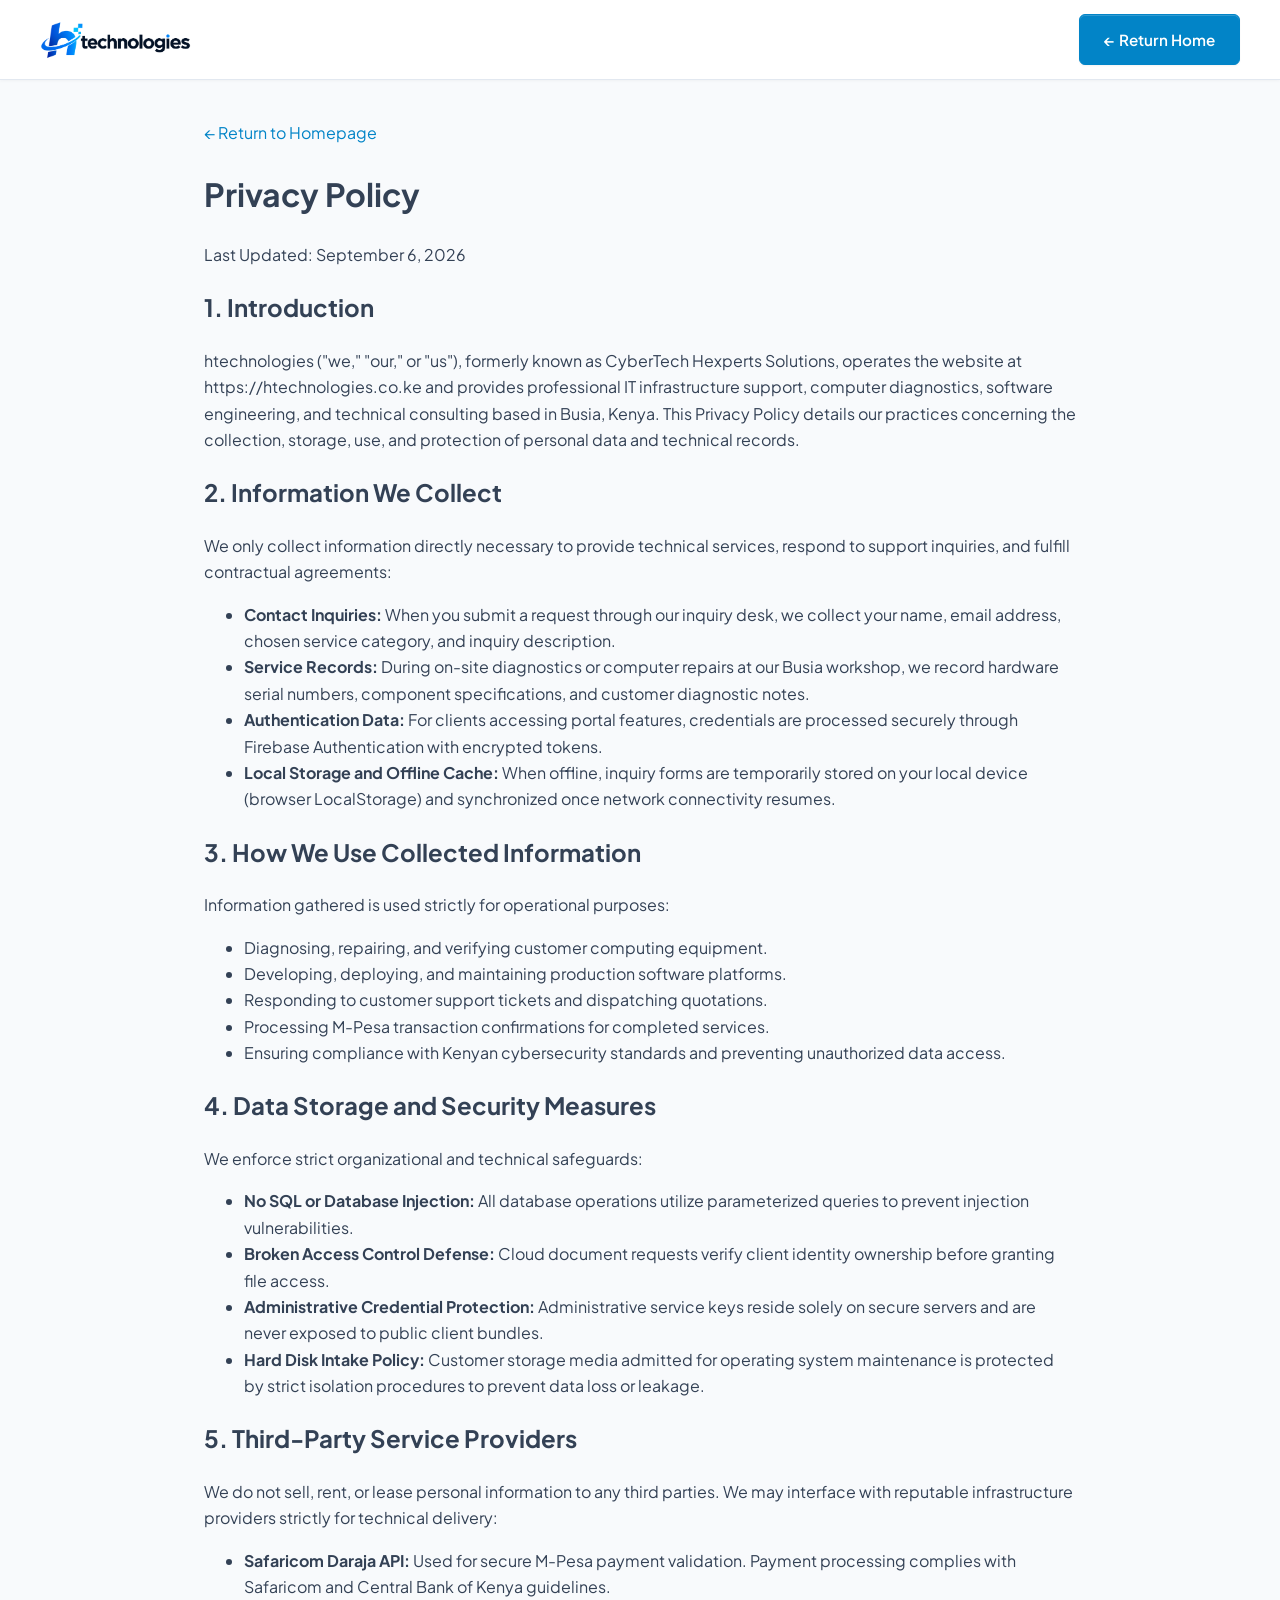
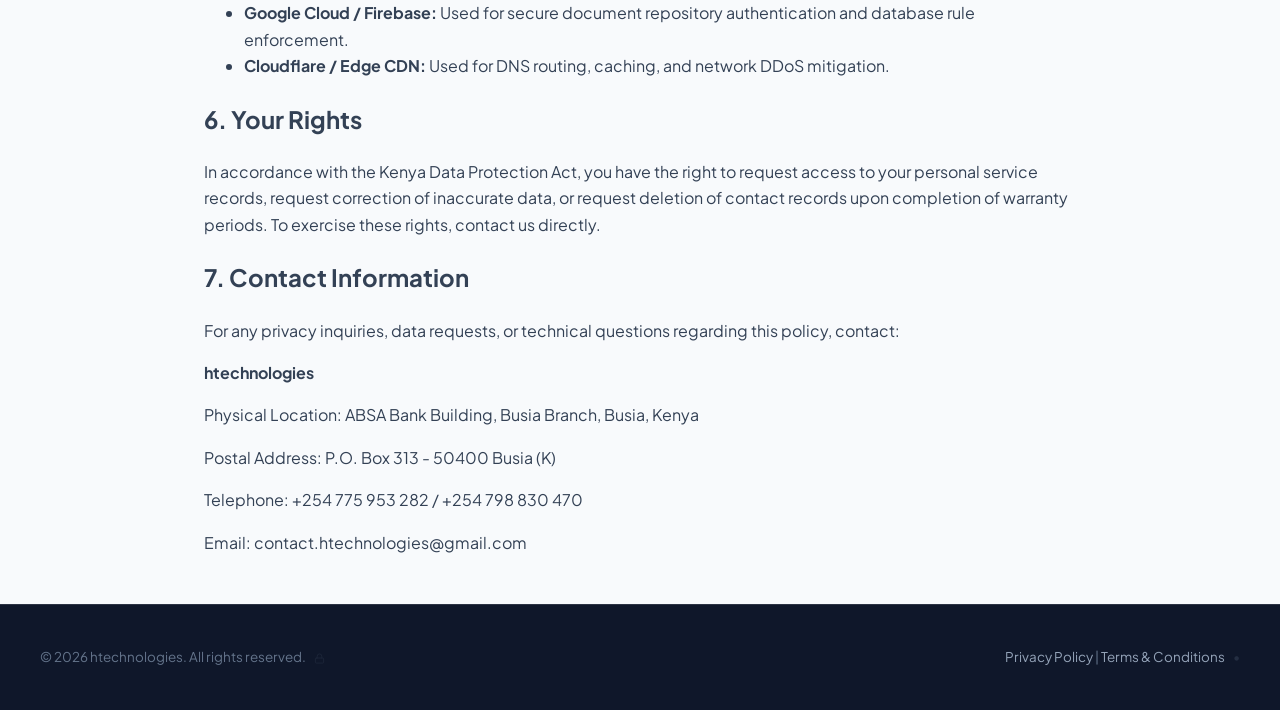
==== commit 8379a826: "feat: configure custom domain htechnologies.co.ke, CNAME, and sitemap canonicals" ====
--- a/privacy.html
+++ b/privacy.html
@@ -5,7 +5,7 @@
     <meta name="viewport" content="width=device-width, initial-scale=1.0">
     <title>Privacy Policy | htechnologies</title>
     <meta name="description" content="Privacy Policy for htechnologies. Learn how we handle client data, service diagnostics, and technical inquiries.">
-    <link rel="canonical" href="https://cybertechcomps.com/privacy.html">
+    <link rel="canonical" href="https://htechnologies.co.ke/privacy.html">
     <link rel="icon" type="image/x-icon" href="favicon.ico">
     <link rel="icon" type="image/png" href="htechnologies-icon-192.png">
     <link rel="stylesheet" href="style.css">
@@ -28,7 +28,7 @@
 
             <section>
                 <h2>1. Introduction</h2>
-                <p>htechnologies ("we," "our," or "us"), formerly known as CyberTech Hexperts Solutions, operates the website at https://cybertechcomps.com and provides professional IT infrastructure support, computer diagnostics, software engineering, and technical consulting based in Busia, Kenya. This Privacy Policy details our practices concerning the collection, storage, use, and protection of personal data and technical records.</p>
+                <p>htechnologies ("we," "our," or "us"), formerly known as CyberTech Hexperts Solutions, operates the website at https://htechnologies.co.ke and provides professional IT infrastructure support, computer diagnostics, software engineering, and technical consulting based in Busia, Kenya. This Privacy Policy details our practices concerning the collection, storage, use, and protection of personal data and technical records.</p>
             </section>
 
             <section>
--- a/style.css
+++ b/style.css
@@ -1469,10 +1469,17 @@
 }
 
 .footer-logo-img {
-    height: 36px;
+    height: 38px;
     width: auto;
+    max-width: 220px;
     object-fit: contain;
     display: block;
+    filter: drop-shadow(0 2px 8px rgba(0, 0, 0, 0.4));
+    transition: transform 0.2s cubic-bezier(0.16, 1, 0.3, 1);
+}
+
+.footer-brand-logo:hover .footer-logo-img {
+    transform: scale(1.02);
 }
 
 .footer-brand-tagline {
@@ -1782,32 +1789,17 @@
     }
 
     .nav-links {
-        display: none;
-        position: absolute;
-        top: 100%;
-        left: 0;
-        right: 0;
-        background: rgba(255, 255, 255, 0.98);
-        backdrop-filter: blur(16px);
-        -webkit-backdrop-filter: blur(16px);
-        border-bottom: 1px solid var(--border-color);
-        padding: 18px 24px;
-        flex-direction: column;
-        align-items: flex-start;
-        gap: 16px;
-        box-shadow: var(--shadow-lg);
-    }
-
-    header.nav-open .nav-links {
-        display: flex;
+        display: none !important;
     }
 
     .header-cta-wrapper .btn-header-cta {
-        display: none;
+        display: inline-flex;
+        padding: 7px 14px;
+        font-size: 0.82rem;
     }
 
     .mobile-menu-btn {
-        display: flex;
+        display: none !important;
     }
 
     .hero-section {
